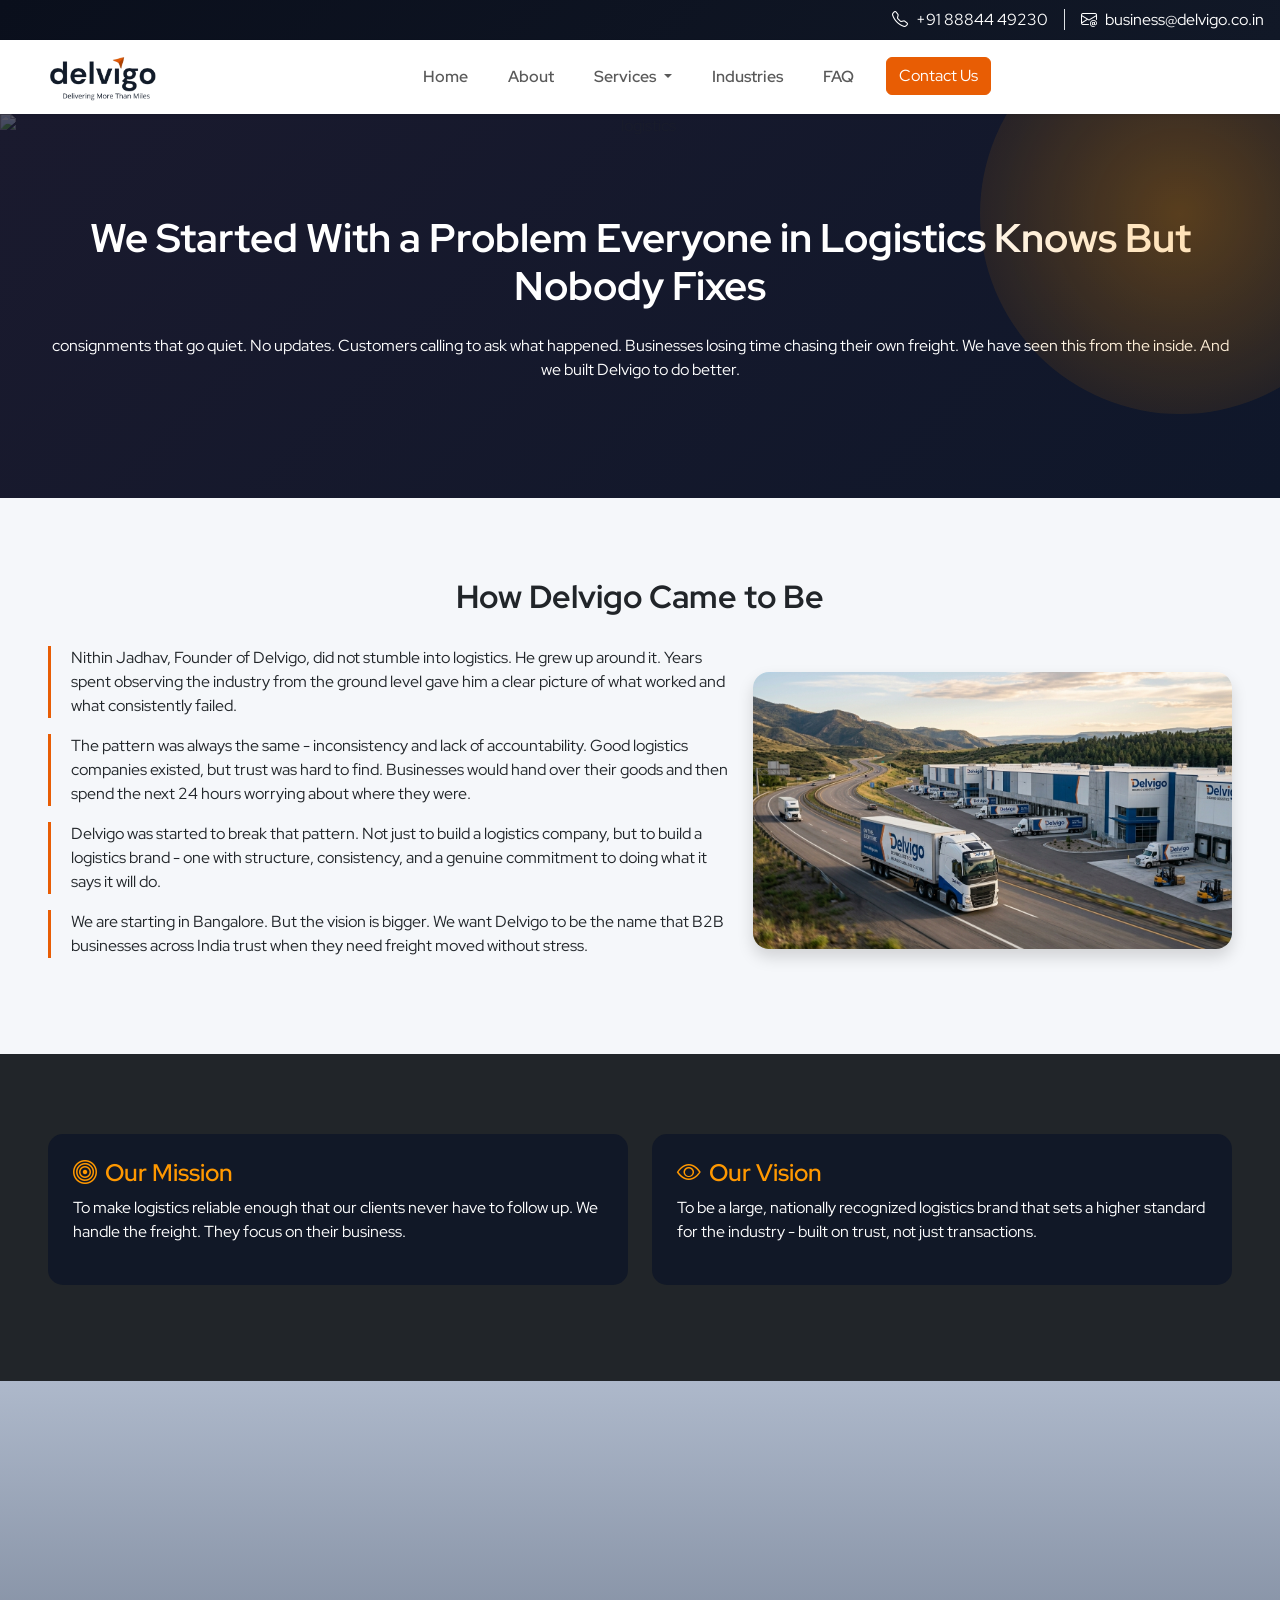
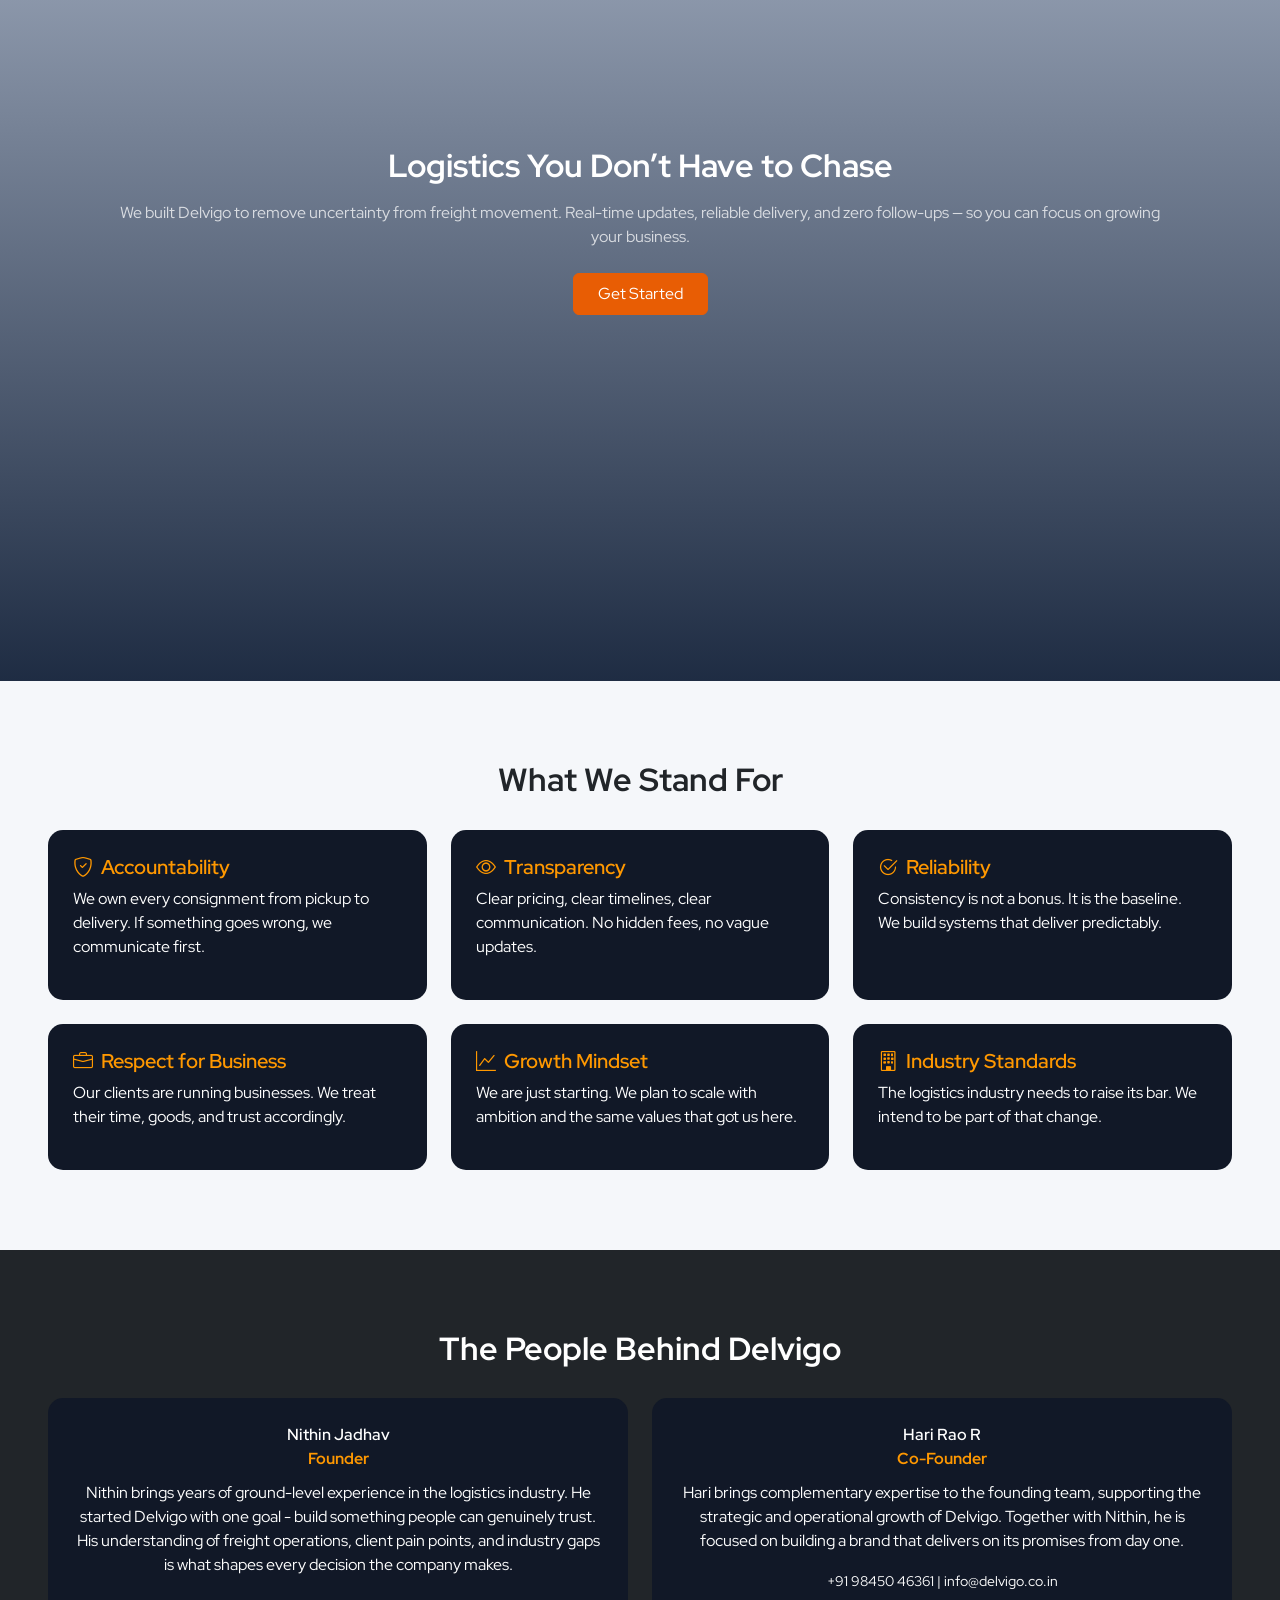
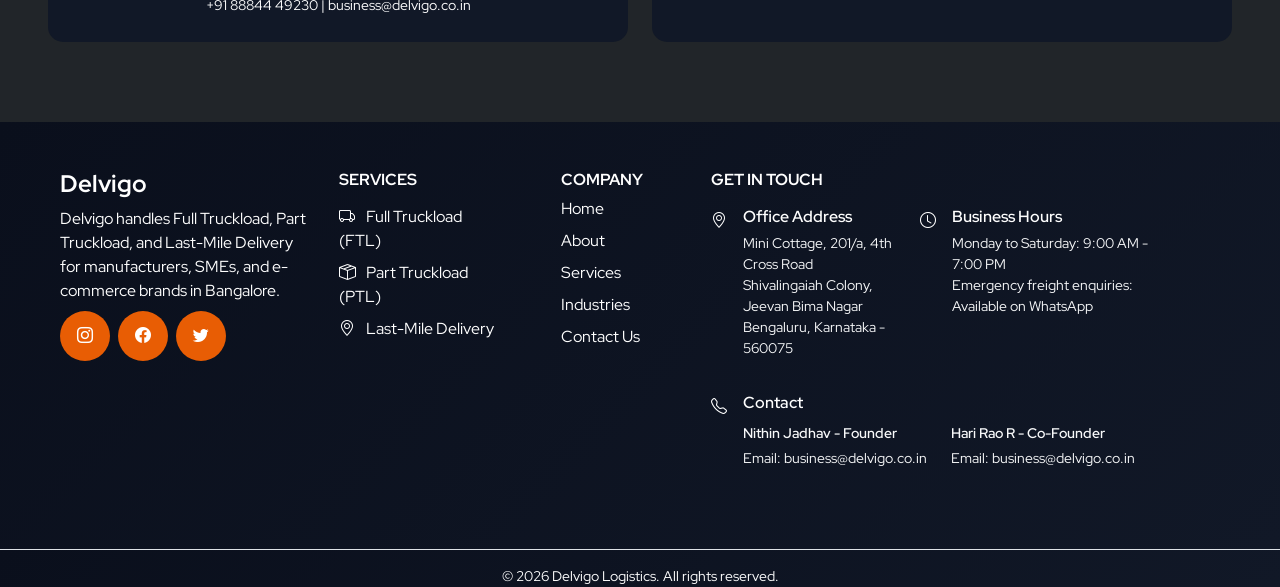
==== public/about.html @ b1a8b326 "abc" ====
<!DOCTYPE html>
<html lang="en">
<head>
  <meta charset="UTF-8">
  <!-- <title>Delvigo</title> -->
  <meta name="viewport" content="width=device-width, initial-scale=1">
<title>Delvigo - Trusted B2B Logistics in Bangalore | FTL, PTL, Last-Mile</title>
<meta name="description" content="Reliable FTL, PTL, and last-mile delivery for manufacturers, SMEs, and e-commerce brands in Bangalore. Call or WhatsApp for a free quote today.">
<link rel="icon" type="image/x-icon" href="img/logo tag.png">
  
<!-- AOS   -->
<link href="https://unpkg.com/aos@2.3.4/dist/aos.css" rel="stylesheet">




  <!-- Bootstrap CSS (UPDATED) -->
  <link href="https://cdn.jsdelivr.net/npm/bootstrap@5.3.8/dist/css/bootstrap.min.css" rel="stylesheet" integrity="sha384-sRIl4kxILFvY47J16cr9ZwB07vP4J8+LH7qKQnuqkuIAvNWLzeN8tE5YBujZqJLB" crossorigin="anonymous">
  <!-- Bootstrap Icons -->
<link href="https://cdn.jsdelivr.net/npm/bootstrap-icons@1.11.3/font/bootstrap-icons.css" rel="stylesheet">


  <link rel="preconnect" href="https://fonts.googleapis.com">
<link rel="preconnect" href="https://fonts.gstatic.com" crossorigin>
<link href="https://fonts.googleapis.com/css2?family=Red+Hat+Display:ital,wght@0,300..900;1,300..900&display=swap" rel="stylesheet">

  <!-- Custom CSS -->
  <link rel="stylesheet" href="style/style.css">
</head>

<body>
    

<!-- Top Header (scrolls away) -->
<div class="top-header py-2">
  <div class="px-3 d-flex justify-content-end gap-3 align-items-center contact-info">
  <p class="p-0 m-0 text-white">
    <i class="bi bi-telephone me-2"></i>+91 88844 49230 
    <span class="ps-3 border-end"></span>
  </p>

  <p class="p-0 m-0 text-white">
    <i class="bi bi-envelope-at me-2"></i>business@delvigo.co.in
  </p>
</div>
</div>

<!-- Navbar (sticky) -->
<div class="main-navbar sticky-top ">
  <nav class="navbar navbar-expand-lg navbar-light bg-white px-3 px-lg-5 py-2 shadow-sm">

    <!-- Logo -->
    <a class="navbar-brand" href="/index.html">
      <img src="img/logo tag.png" style="max-width: 110px;" alt="Logo">
      
    </a>

    <!-- Toggle -->
    <button class="navbar-toggler border-0" type="button"
      data-bs-toggle="collapse" data-bs-target="#navbarNav">
      <span class="navbar-toggler-icon"></span>
    </button>

    <!-- Overlay Menu -->
    <div class="collapse navbar-collapse mobile-menu" id="navbarNav">

      <ul class="navbar-nav mx-lg-auto  text-lg-center gap-lg-4">

        <li class="nav-item"><a class="nav-link fw-semibold" href="/index.html">Home</a></li>
        <li class="nav-item"><a class="nav-link fw-semibold" href="/about.html">About</a></li>

        <li class="nav-item dropdown">
          <a class="nav-link dropdown-toggle fw-semibold" href="#" data-bs-toggle="dropdown">
            Services
          </a>
          <ul class="dropdown-menu border-0 shadow rounded-3">
            <li><a class="dropdown-item" href="/services.html#FTL">FTL</a></li>
            <li><a class="dropdown-item" href="/services.html#PTL">PTL</a></li>
            <li><a class="dropdown-item" href="/services.html#LM">Last-Mile</a></li>
          </ul>
        </li>

        <li class="nav-item"><a class="nav-link fw-semibold" href="/industries.html">Industries</a></li>
        <li class="nav-item"><a class="nav-link fw-semibold" href="/index.html#FAQ">FAQ</a></li>

        <!-- Mobile Button -->
        <li class="nav-item ">
          <a href="/contact.html" class="btn blue-btn w-100">Contact Us</a>
        </li>

      </ul>

    </div>

  </nav>
</div>

<!-- HERO -->
<section class="hero text-center position-relative">
  <img src="/img/Hero final.png" class="img-fluid w-100 position-absolute top-0 start-0 h-100 object-fit-cover opacity-25" alt="logistics" />

  <div class="px-lg-5 px-2 position-relative">
    <h1 class="fw-bold text-white" data-aos="fade-up">
      We Started With a Problem Everyone in Logistics Knows But Nobody Fixes
    </h1>
    <p class="mt-4 text-white" data-aos="fade-up" data-aos-delay="200">
      consignments that go quiet. No updates. Customers calling to ask what happened. Businesses losing time chasing their own freight. We have seen this from the inside. And we built Delvigo to do better.
    </p>
  </div>
</section>

<!-- STORY -->
<section class="section">
  <div class="px-lg-5 px-2">
    <h2 class="section-title" data-aos="fade-up" data-aos-delay="200">How Delvigo Came to Be</h2>
<div class="row align-items-center">
    <div class="col-lg-7">
      <p class="timeline" data-aos="fade-right" data-aos-delay="300">
        Nithin Jadhav, Founder of Delvigo, did not stumble into logistics. He grew up around it. Years spent observing the industry from the ground level gave him a clear picture of what worked and what consistently failed.
      </p>

      <p class="timeline" data-aos="fade-right" data-aos-delay="400">
        The pattern was always the same - inconsistency and lack of accountability. Good logistics companies existed, but trust was hard to find. Businesses would hand over their goods and then spend the next 24 hours worrying about where they were.
      </p>

      <p class="timeline" data-aos="fade-right" data-aos-delay="500">
        Delvigo was started to break that pattern. Not just to build a logistics company, but to build a logistics brand - one with structure, consistency, and a genuine commitment to doing what it says it will do.
      </p>

      <p class="timeline" data-aos="fade-right" data-aos-delay="600">
        We are starting in Bangalore. But the vision is bigger. We want Delvigo to be the name that B2B businesses across India trust when they need freight moved without stress.
      </p>
    </div>
    <!-- IMAGE -->
      <div class="col-lg-5 mt-4 mt-lg-0" data-aos="fade-zoom-in">
        <img src="img/hero 1.png" class="img-fluid rounded-4 shadow" alt="logistics story" >
      </div>
      </div>
  </div>
</section>

<!-- MISSION & VISION -->
<section class="section bg-dark">
  <div class="px-lg-5 px-2">
    <div class="row">

      <div class="col-12 col-md-6 mb-3" data-aos="fade-up">
        <div class="card-custom">
          <h4 class="value-title"><i class="bi bi-bullseye text-accent me-2"></i>Our Mission</h4>
          <p class="text-white">
            To make logistics reliable enough that our clients never have to follow up. We handle the freight. They focus on their business.
          </p>
        </div>
      </div>

      <div class="col-12 col-md-6 mb-3" data-aos="fade-up" data-aos-delay="200">
        <div class="card-custom">
          <h4 class="value-title"><i class="bi bi-eye text-accent me-2"></i>Our Vision</h4>
          <p class="text-white">
            To be a large, nationally recognized logistics brand that sets a higher standard for the industry - built on trust, not just transactions.
          </p>
        </div>
      </div>

    </div>
  </div>
</section>

<!-- Banner -->
 <section class="content-banner d-flex align-items-center text-center">
  <div class="container px-lg-5 px-3">

    <h2 class="fw-bold text-white mb-3" data-aos="fade-up">
      Logistics You Don’t Have to Chase
    </h2>

    <p class="text-white opacity-75 mb-4" data-aos="fade-up" data-aos-delay="200">
      We built Delvigo to remove uncertainty from freight movement. Real-time updates, reliable delivery, and zero follow-ups — so you can focus on growing your business.
    </p>

    <a href="/contact.html" class="btn blue-btn px-4 py-2" data-aos="fade-up" data-aos-delay="300">
      Get Started
    </a>

  </div>
</section>

<!-- VALUES -->
<section class="section">
  <div class="px-lg-5 px-2">
    <h2 class="section-title" data-aos="fade-up">What We Stand For</h2>

    <div class="row g-4">

      <div class="col-12 col-lg-4" data-aos="zoom-in">
        <div class="card-custom">
          <h5 class="value-title"><i class="bi bi-shield-check text-accent me-2"></i>Accountability</h5>
          <p class="text-white">We own every consignment from pickup to delivery. If something goes wrong, we communicate first.</p>
        </div>
      </div>

      <div class="col-12 col-lg-4" data-aos="zoom-in" data-aos-delay="100">
        <div class="card-custom">
          <h5 class="value-title"><i class="bi bi-eye text-accent me-2"></i>Transparency</h5>
          <p class="text-white">Clear pricing, clear timelines, clear communication. No hidden fees, no vague updates.</p>
        </div>
      </div>

      <div class="col-12 col-lg-4" data-aos="zoom-in" data-aos-delay="200">
        <div class="card-custom">
          <h5 class="value-title"><i class="bi bi-check2-circle text-accent me-2"></i>Reliability</h5>
          <p class="text-white">Consistency is not a bonus. It is the baseline. We build systems that deliver predictably.</p>
        </div>
      </div>

      <div class="col-12 col-lg-4" data-aos="zoom-in">
        <div class="card-custom">
          <h5 class="value-title"><i class="bi bi-briefcase text-accent me-2"></i>Respect for Business</h5>
          <p class="text-white">Our clients are running businesses. We treat their time, goods, and trust accordingly.</p>
        </div>
      </div>

      <div class="col-12 col-lg-4" data-aos="zoom-in" data-aos-delay="100">
        <div class="card-custom">
          <h5 class="value-title"><i class="bi bi-graph-up text-accent me-2"></i>Growth Mindset</h5>
          <p class="text-white">We are just starting. We plan to scale with ambition and the same values that got us here.</p>
        </div>
      </div>

      <div class="col-12 col-lg-4" data-aos="zoom-in" data-aos-delay="200">
        <div class="card-custom">
          <h5 class="value-title"><i class="bi bi-building text-accent me-2"></i>Industry Standards</h5>
          <p class="text-white">The logistics industry needs to raise its bar. We intend to be part of that change.</p>
        </div>
      </div>

    </div>
  </div>
</section>

<!-- TEAM -->
<section class="section bg-dark">
  <div class="px-lg-5 px-2">
    <h2 class="section-title text-white" data-aos="fade-up">The People Behind Delvigo</h2>

    <div class="row g-4 justify-content-center">

      <div class="col-12 col-lg-6" data-aos="fade-up">
        <div class="team-card h-100 text-center">
  
  <!-- <img src="assets/nithin.jpg" class="rounded-circle mb-3" width="100" height="100" alt="Nithin"> -->

          <div class="team-name ">Nithin Jadhav</div>
          <div class="team-role fw-bold">Founder</div>
          <p class="text-white">
            Nithin brings years of ground-level experience in the logistics industry. He started Delvigo with one goal - build something people can genuinely trust. His understanding of freight operations, client pain points, and industry gaps is what shapes every decision the company makes.
          </p>
          <small class="text-white">+91 88844 49230 | business@delvigo.co.in</small>
        </div>
      </div>

      <div class="col-12 col-lg-6" data-aos="fade-up" data-aos-delay="200">
        <div class="team-card h-100 text-center">
  
  <!-- <img src="assets/hari.jpg" class="rounded-circle mb-3" width="100" height="100" alt="Hari"> -->

          <div class="team-name">Hari Rao R</div>
          <div class="team-role fw-bold">Co-Founder</div>
          <p class="text-white">
            Hari brings complementary expertise to the founding team, supporting the strategic and operational growth of Delvigo. Together with Nithin, he is focused on building a brand that delivers on its promises from day one.
          </p >
          <small class="text-white">+91  98450 46361 | info@delvigo.co.in</small>
        </div>
      </div>

    </div>
  </div>
</section>

<!-- Footer -->
  <section class="final-cta p-lg-5 p-2 text-white">
  <div class="row container">
    <div class="col-12  col-lg-3 mb-4">
      <h4 class="p-0 m-0 fw-bold text-white mb-2" data-aos="zoom-in" data-aos-delay="100">Delvigo</h4>
      <p class="p-0 m-0  text-white mb-2" data-aos="zoom-in" data-aos-delay="200">Delvigo handles Full Truckload, Part Truckload, and Last-Mile Delivery for manufacturers, SMEs, and e-commerce brands in Bangalore.</p>
      <div class="d-flex align-items-center gap-2">
        <div class="icon-footer" data-aos="zoom-in" data-aos-delay="300">
          <i class="bi bi-instagram"></i>
        </div>
        <div class="icon-footer" data-aos="zoom-in" data-aos-delay="400">
          <i class="bi bi-facebook"></i>
        </div>
        <div class="icon-footer" data-aos="zoom-in" data-aos-delay="500">
          <i class="bi bi-twitter"></i>
        </div>
      </div>
    </div>
    
<!-- Services -->
    <div class="col-12 col-md-6 col-lg-2 mb-4">

  <h6 class="fw-bold mb-3 text-uppercase" data-aos="zoom-in" data-aos-delay="100">Services</h6>

  <ul class="list-unstyled">

    <li class="mb-2" data-aos="zoom-in" data-aos-delay="200">
      <a href="/services.html#FTL" class="footer-link">
        <i class="bi bi-truck me-2"></i> Full Truckload (FTL)
      </a>
    </li>

    <li class="mb-2" data-aos="zoom-in" data-aos-delay="300">
      <a href="/services.html#PTL" class="footer-link">
        <i class="bi bi-box-seam me-2"></i> Part Truckload (PTL)
      </a>
    </li>

    <li class="mb-2" data-aos="zoom-in" data-aos-delay="400">
      <a href="/services.html#LM" class="footer-link">
        <i class="bi bi-geo-alt me-2"></i> Last-Mile Delivery
      </a>
    </li>

  </ul>

</div>
<!-- Company -->
    <div class="col-12 col-md-6 col-lg-2 mb-4 ps-lg-5">
      <h6 class="p0 m-0 fw-bold text-white mb-2 text-uppercase" data-aos="zoom-in" data-aos-delay="100">Company</h6>

      <ul class="list-unstyled">

    <li class="mb-2" data-aos="zoom-in" data-aos-delay="200">
      <a href="/index.html" class="footer-link">
      Home
      </a>
    </li>

    <li class="mb-2" data-aos="zoom-in" data-aos-delay="300">
      <a href="/about.html" class="footer-link">
        About
      </a>
    </li>

    <li class="mb-2" data-aos="zoom-in" data-aos-delay="400">
      <a href="/services.html" class="footer-link">
        Services
      </a>
    </li>

    <li class="mb-2" data-aos="zoom-in" data-aos-delay="500">
      <a href="/industries.html" class="footer-link">
        Industries
      </a>
    </li>

    <li class="mb-2" data-aos="zoom-in" data-aos-delay="600">
      <a href="/contact.html" class="footer-link">
        Contact Us
      </a>
    </li>

  </ul>
    </div>

    <!-- Get in touch -->
     <div class="col-12 col-md-6 col-lg-5 mb-4">

  <h6 class="fw-bold mb-3 text-uppercase" data-aos="zoom-in" data-aos-delay="100">Get in Touch</h6>

  <div class="d-flex flex-column flex-lg-row gap-4">

          <!-- Address -->
          <div class="flex-fill">
            <div class="d-flex align-items-start gap-3 mb-3" data-aos="zoom-in" data-aos-delay="200">
              <i class="bi bi-geo-alt  mt-1"></i>
              <div>
                <p class="fw-semibold mb-1">Office Address</p>
                <p class="mb-0 small text-light">
                  Mini Cottage, 201/a, 4th Cross Road<br>
                  Shivalingaiah Colony, Jeevan Bima Nagar<br>
                  Bengaluru, Karnataka - 560075
                </p>
              </div>
            </div>
          </div>

          <!-- Business Hours -->
          <div class="flex-fill">
            <div class="d-flex align-items-start gap-3 mb-3" data-aos="zoom-in" data-aos-delay="300">
              <i class="bi bi-clock  mt-1"></i>
              <div>
                <p class="fw-semibold mb-1">Business Hours</p>
                <p class="mb-0 small text-light">
                  Monday to Saturday: 9:00 AM - 7:00 PM<br>
                  Emergency freight enquiries: Available on WhatsApp
                </p>
              </div>
            </div>
          </div>

        </div>

        <!-- Contact -->
        <div class="d-flex align-items-start gap-3 mt-3" data-aos="zoom-in" data-aos-delay="400">
          <i class="bi bi-telephone  mt-1"></i>
          <div>
            <p class="fw-semibold mb-2">Contact</p>

            <!-- FIXED -->
            <div class="d-flex flex-column flex-lg-row gap-4">

              <div>
                <p class="mb-1 small text-light fw-semibold">Nithin Jadhav - Founder</p>
                <!-- <p class="mb-1 small text-light">Phone / WhatsApp: +91 88844 49230</p> -->
                <p class="mb-2 small text-light">Email: business@delvigo.co.in</p>
              </div>

              <div>
                <p class="mb-1 small text-light fw-semibold">Hari Rao R - Co-Founder</p>
                <!-- <p class="mb-1 small text-light">Phone / WhatsApp: +91 88844 49230</p> -->
                <p class="mb-0 small text-light">Email: business@delvigo.co.in</p>
              </div>

            </div>

          </div>
        </div>

      </div>

    </div>
</section>
<!-- Bottom Bar -->
    <div class="footer-bottom final-cta text-center text-white pt-3 border-top">
      <p class="small mb-0">
        © 2026 Delvigo Logistics. All rights reserved.
      </p>
    </div>


 <!-- Bootstrap JS (MATCH VERSION) -->
  <script src="https://cdn.jsdelivr.net/npm/bootstrap@5.3.8/dist/js/bootstrap.bundle.min.js" integrity="sha384-FKyoEForCGlyvwx9Hj09JcYn3nv7wiPVlz7YYwJrWVcXK/BmnVDxM+D2scQbITxI" crossorigin="anonymous"></script>

  
<!-- AOS -->
<script src="https://unpkg.com/aos@2.3.4/dist/aos.js"></script>
<script>
 AOS.init({
    duration: 1000,     // animation duration
    once: true,         // animation happens only once
    offset: 100,        // trigger offset
    easing: 'ease-in-out'
  });
</script>


</body>
</html>
---- public/style/style.css ----
:root{
    --primary:#e85d04;
    --primary-subtle:#ff9800;
    --primary-dark:#1a1a2e;
    --whatsApp: #25D366;
    }


    .bg-pr{
        background-color: var(--primary);
    }

    .bg-pr-subt{
        background-color: var(--primary-subtle);
    }

    .text-pr{
      color: var(--primary);
    }

    .w-fit{
        width: fit-content;
    }
body {
      /* padding-top: 90px; space for fixed navbar */
      background: #f5f7fa;
      /* font-family: "Roboto", sans-serif; */
        font-family: "Red Hat Display", sans-serif;
    }



    /* VIDEO FULL SCREEN */
#video-loader{
  position:fixed;
  inset:0;
  background:#fff;
  z-index:99999;
  display:flex;
  justify-content:center;
  align-items:center;
}

/* VIDEO FIT */
#video-loader video{
  max-width:100%;
  /* max-height:50%; */
  object-fit:cover;
}

/* HIDE WEBSITE INITIALLY */
#main-content{
  display:none;
}

   /* Top header */
.top-header {
  background: linear-gradient(135deg, #0a0f1c, #111827);
}

@media (max-width: 576px) {
  .contact-info p {
    font-size: 14px;
  }
}

/* Sticky navbar */
.main-navbar {
  position: sticky;
  top: 0;
  z-index: 999;
}

/* Navbar style */
.navbar-inner {
  /* border-radius: 50px; */
  transition: 0.3s;
}

.hero-desc {
  font-size: 16px;
}

@media (max-width: 576px) {
  .hero-desc {
    font-size: 13px;
    line-height: 1.5;
  }
}

/* Mobile fix */
@media (max-width: 768px) {
  .navbar-inner {
    border-radius: 0 !important;
  }
}


/* Default (desktop stays same) */
.order-mobile-btns {
  order: 0;
}

/* Mobile layout */

/* 🔥 Make mobile menu overlay instead of pushing content */
@media (max-width: 991px) {
  .mobile-menu {
    position: absolute;
    top: 100%;
    left: 0;
    width: 100%;
    background: #fff;
    padding: 20px;
    z-index: 999;
    box-shadow: 0 10px 30px rgba(0,0,0,0.1);
  }
}
@media (max-width: 768px) {

  .hero-section .row {
    text-align: center;
  }

  /* reorder inside content */
  .order-mobile-btns {
    order: 1;
  }

  .hero-section h1 {
    order: 2;
  }

  .hero-section p {
    order: 3;
  }

  .col-lg-7 {
    display: flex;
    flex-direction: column;
    align-items: center;
  }
}

    .logo-icon {
      width: 35px;
      height: 35px;
      background: var(--primary-dark);
      border-radius: 50%;
      display: inline-block;
      margin-right: 8px;
    }

    .phone-text {
      font-weight: 600;
      margin-right: 15px;
    }

    .blue-btn{
    background-color: var(--primary);
    color: #fff;
    transition-property: all;
    transition-duration: .2s;
    transition-timing-function: cubic-bezier(.215, .61, .355, 1);
    border: 1px solid var(--primary);
    }

    .blue-btn:hover{
    background-color: transparent;
    color: var(--primary);
    transition-property: all;
    transition-duration: .2s;
    transition-timing-function: cubic-bezier(.215, .61, .355, 1);
    border: 1px solid var(--primary);
    }

    .whatsapp-btn {
        background: transparent;
        border: 1px solid var(--whatsApp);
        color: var(--whatsApp);
}

.whatsapp-btn:hover {
    /* border: 1px solid #25D366; */
  background-color: var(--whatsApp);
  color: #fff;
}

.fs-3{ font-size: 3.5rem;}

.fs-4{font-size: 3rem;}

.fs-5{
  font-size: 2.5rem;
}

.fs-6{
  font-size: 2rem;
}

.fs-7{
    font-size: 1.5rem;
}

.fs-8 {
  font-size: 1rem;
}

.fs-9{
  font-size: 0.5rem;
}

@media (max-width: 768px) {
  .fs-8 {
    font-size: 1.2rem;
  }
}

@media (max-width: 576px) {
  .fs-8 {
    font-size: 1.3rem;
  }
}


.border-pr{
    border: 3px solid var(--primary);
}




    .hero-section {
  min-height: 90vh;
  background: linear-gradient(135deg, #0a0f1c, #111827);
}

/* .hero-img {
  width: 100%;
  max-width: 270px !important;
  height: auto;
  object-fit: cover;
} */

/* .hero-img {
  width: 100%;
  max-width: 320px !important;
  border-radius: 20px;
  box-shadow: 0 20px 60px rgba(0,0,0,0.6);
  animation: floatImage 4s ease-in-out infinite;
} */



.hero-img-stack {
  position: relative;
  display: inline-block;
}


/* MAIN IMAGE */
.hero-img.main-img {
  max-width: 300px;
  border-radius: 20px;
  position: relative;
  z-index: 3;
  transform: rotate(-2deg);
  transition: 0.4s ease;
  box-shadow: 0 20px 50px rgba(0,0,0,0.6);
}


/* BACK LAYER 1 */
.hero-img-stack::before {
  content: "";
  position: absolute;
  width: 70%;
  height: 100%;
  background: linear-gradient(135deg, #ff6a00, #ff8c00);
  border-radius: 20px;

  top: 50%;
  left: 50%;
  transform: translate(-50%, -50%) rotate(-6deg);

  z-index: 1;
  opacity: 0.6;
}

/* BACK LAYER 2 */
.hero-img-stack::after {
  content: "";
  position: absolute;
  width: 70%;
  height: 100%;
  background: #3b82f6;
  border-radius: 20px;

  top: 50%;
  left: 50%;
  transform: translate(-50%, -50%) rotate(4deg);

  z-index: 2;
  opacity: 0.5;
}

/* HOVER EFFECT */
.hero-img-stack:hover .main-img {
  transform: rotate(0deg) scale(1.05);
}


/* About page */
.hero img {
  object-fit: cover;
  z-index: 0;
  /* max-width: 100px; */
}

.team-card img {
  object-fit: cover;
  border: 3px solid rgba(255,255,255,0.2);
}

.content-banner {
  min-height: 100vh;
  background: linear-gradient(
      rgba(5, 37, 91, 0.297),
      rgba(7, 22, 47, 0.9)
    ),
    url('/img/hero\ 1.png') center/cover no-repeat;

  display: flex;
  align-items: center;
  justify-content: center;
}



.service-card {
  background: #fff;
  border-radius: 16px;
  transition: all 0.3s ease;
  border: 1px solid #eee;
  position: relative;
  overflow: hidden;
}

.service-card:hover {
  transform: translateY(-8px);
  box-shadow: 0 15px 40px rgba(0,0,0,0.08);
}

.why-delvigo {
  background: linear-gradient(135deg, #f8fafc, #eef2f7);
}

.why-card {
  background: #fff;
  border-radius: 16px;
  transition: all 0.3s ease;
  border: 1px solid #eee;
  position: relative;
  overflow: hidden;
}

.why-card:hover {
  transform: translateY(-8px);
  box-shadow: 0 15px 40px rgba(0,0,0,0.08);
}

/* Icon styling */
.icon-box {
  width: 50px;
  height: 50px;
  background: var(--primary-subtle);
  display: flex;
  align-items: center;
  justify-content: center;
  border-radius: 12px;
  /* font-size: 22px; */
  color: #ffffff;
}

/* Optional top border animation */
.why-card::before {
  content: "";
  position: absolute;
  top: 0;
  left: 0;
  width: 0%;
  height: 3px;
  background: var(--primary-subtle);
  transition: 0.3s;
}

.why-card:hover::before {
  width: 100%;
}



/* CARD */
.industry-card {
  position: relative;
  height: 320px;
  border-radius: 20px;
  overflow: hidden;
  cursor: pointer;
  transition: 0.4s ease;
}

/* IMAGE */
.industry-card img {
  width: 100%;
  height: 100%;
  object-fit: cover;
  transition: 0.6s ease;
}

/* STRONG DARK OVERLAY (fix readability) */
.industry-card::before {
  content: "";
  position: absolute;
  inset: 0;
  background: linear-gradient(
    to top,
    rgba(0,0,0,0.9) 10%,
    rgba(0,0,0,0.6) 40%,
    rgba(0,0,0,0.2) 100%
  );
  z-index: 1;
}

/* CONTENT BOX (GLASS EFFECT) */
.industry-content {
  position: absolute;
  bottom: 15px;
  left: 15px;
  right: 15px;
  z-index: 2;

  padding: 18px;
  border-radius: 14px;

  background: rgba(255,255,255,0.06);
  backdrop-filter: blur(10px);

  border: 1px solid rgba(255,255,255,0.1);

  transform: translateY(20px);
  transition: 0.4s ease;
}

/* TITLE */
.industry-content h5 {
  font-weight: 600;
  /* font-size: 18px; */
  color: #fff;
  margin-bottom: 8px;
}

/* TEXT */
.industry-content p {
  /* font-size: 13px; */
  color: #fff;
  margin: 0;
  /* opacity: 0; */
  transition: 0.4s ease;
}

/* HOVER EFFECT */
.industry-card:hover img {
  transform: scale(1.1);
}

.industry-card:hover .industry-content {
  transform: translateY(0);
}

/* SHOW TEXT */
.industry-card:hover p {
  color: #ffffff;
  opacity: 1;
}

/* GLOW EFFECT */
.industry-card:hover {
  box-shadow: 0 20px 60px rgba(232,93,4,0.25);
}

/* ACCENT LINE */
.industry-content::after {
  content: "";
  display: block;
  margin-top: 10px;
  height: 2px;
  width: 40px;
  background: linear-gradient(90deg, var(--primary), var(--primary-subtle));
  transition: 0.3s;
}

.industry-card:hover .industry-content::after {
  width: 80px;
}

.faq .accordion-button {
  /* border-radius: 10px !important; */
  /* font-size: 16px; */
}

.faq .accordion-button:not(.collapsed) {
  background-color: var(--primary-dark);
  color: #fff;
  border-top-left-radius: 10px;
  border-top-right-radius: 10px;
}

.faq .accordion-item {
  overflow: hidden;
}

.faq .accordion-body {
  /* font-size: 15px; */
  color: #555;
  line-height: 1.6;
}

.final-cta {
  background: linear-gradient(135deg, #0a0f1c, #111827);
}

.form-box input,
.form-box select,
.form-box textarea {
  border-radius: 8px;
  /* font-size: 14px; */
}

.form-box input:focus,
.form-box select:focus,
.form-box textarea:focus {
  box-shadow: none;
  border-color: #ffffff;
}


.footer-link {
  color: #ffffff;
  text-decoration: none;
  /* font-size: 14px; */
  transition: all 0.3s ease;
}

.footer-link:hover {
  color: var(--primary-subtle); /* WhatsApp green highlight */
  padding-left: 5px;
}

.icon-footer {
  width: 50px;
  height: 50px;
  border-radius: 50%;
  background-color: var(--primary);
  display: flex;
  align-items: center;
  justify-content: center;
  transition: all 0.3s ease;
  cursor: pointer;
}

.icon-footer:hover {
  transform: translateY(-5px) scale(1.1);
  background-color: var(--primary-subtle); /* highlight color */
  box-shadow: 0 10px 20px rgba(0,0,0,0.3);
}


/* SECTION */
.section {
  padding:80px 0;
}

/* STORY TIMELINE */
.timeline {
  border-left:3px solid var(--primary);
  padding-left:20px;
}

.timeline p {
  margin-bottom:15px;
}

/* STORY TIMELINE */
.list::before{
  content:"";
  position:absolute;
  left:0;
  top:8px;
  width:8px;
  height:8px;
  background:var(--primary); /* 🔥 your color */
  border-radius:50%;
}

/* CARDS */
.card-custom {
  background:#111827;
  border:none;
  border-radius:15px;
  padding:25px;
  transition:0.3s;
  height:100%;
}

.card-custom:hover {
  transform:translateY(-5px);
  box-shadow:0 10px 25px rgba(0,0,0,0.4);
}

/* VALUES GRID */
.value-title {
  color:var(--primary-subtle);
  font-weight:600;
}

/* TEAM */
.team-card {
  background:#111827;
  border-radius:15px;
  padding:25px;
  text-align:center;
  transition:0.3s;
}

.team-card:hover {
  transform:translateY(-8px);
}

.team-name {
  /* font-size:20px; */
  font-weight:600;
  color: #ffffff;
}

.team-role {
  color:var(--primary-subtle);
  margin-bottom:10px;
}

/* HEADINGS */
.section-title {
  /* font-size:32px; */
  font-weight:700;
  margin-bottom:30px;
  text-align:center;
}




/* HERO */
.hero {
  background: linear-gradient(135deg, var(--primary-dark), #0f172a);
  padding:100px 0;
  position:relative;
  overflow:hidden;
}

.hero::after {
  content:'';
  position:absolute;
  width:400px;
  height:400px;
  background: radial-gradient(circle, rgba(255,152,0,0.3), transparent);
  top:-100px;
  right:-100px;
  border-radius:50%;
}

/* Why */
:root {
  --primary:#e85d04;
  --primary-subtle:#ff9800;
  --primary-dark:#1a1a2e;
}

.hero-premium {
  position: relative;
  padding: 120px 0;
  background: var(--primary-dark);
  overflow: hidden;
  color: #fff;
}

/* grid */
.hero-grid {
  display: grid;
  grid-template-columns: 1.2fr 1fr;
  align-items: center;
  gap: 60px;
}

/* left */
.hero-left h1 {
  /* font-size: 55px; */
  font-weight: 800;
  line-height: 1.3;
}

.hero-left h1 span {
  display: block;
  background: linear-gradient(90deg, var(--primary), var(--primary-subtle));
  -webkit-background-clip: text;
  -webkit-text-fill-color: transparent;
}

.hero-left p {
  margin-top: 20px;
  /* font-size: 18px; */
  color: #cfcfcf;
  line-height: 1.7;
}

.hero-title {
  max-width: 650px; /* keeps it within 2 lines on desktop */
}

@media (max-width: 576px) {
  .hero-title {
    font-size: 22px; /* adjust to fit 2 lines */
    line-height: 1.3;
  }
}


/* right card */
.promise-card {
  background: rgba(255,255,255,0.05);
  padding: 40px;
  border-radius: 20px;
  backdrop-filter: blur(14px);
  border: 1px solid rgba(255,255,255,0.08);
  position: relative;
  transition: 0.4s;
}

.promise-card h3 {
  /* font-size: 26px; */
  margin-bottom: 15px;
  color: var(--primary-subtle);
}

.promise-card p {
  color: #ddd;
  line-height: 1.7;
}

/* glow border */
.promise-card::before {
  content: "";
  position: absolute;
  inset: 0;
  border-radius: 20px;
  padding: 1px;
  background: linear-gradient(135deg, var(--primary), transparent);
  -webkit-mask: linear-gradient(#fff 0 0) content-box,
                linear-gradient(#fff 0 0);
  -webkit-mask-composite: xor;
}

/* hover */
.promise-card:hover {
  transform: translateY(-10px);
  box-shadow: 0 20px 60px rgba(232,93,4,0.3);
}

/* glowing blobs */
.glow {
  position: absolute;
  width: 300px;
  height: 300px;
  background: radial-gradient(circle, rgba(232,93,4,0.3), transparent 70%);
  filter: blur(80px);
  z-index: 0;
}

.glow-1 {
  top: -50px;
  left: -50px;
}

.glow-2 {
  bottom: -50px;
  right: -50px;
}

/* responsive */
@media(max-width:768px){
  .hero-grid {
    grid-template-columns: 1fr;
    text-align: center;
  }

  /* .hero-left h1 {
    font-size: 34px;
  } */
}

.workflow {
  padding: 100px 0;
  background: var(--primary-dark);
  color: #fff;
}


.workflow-grid {
  display: grid;
  grid-template-columns: repeat(2, 1fr);
  gap: 50px;
  max-width: 1000px;
  margin: auto;
}

/* zig-zag effect */
.step-card:nth-child(even) {
  transform: translateY(20px);
}

/* card */
.step-card {
  background: rgba(255,255,255,0.05);
  border: 1px solid rgba(255,255,255,0.08);
  padding: 30px;
  border-radius: 20px;
  backdrop-filter: blur(14px);
  position: relative;
  overflow: hidden;
  transition: 0.4s;
}

/* glow border */
.step-card::before {
  content: "";
  position: absolute;
  inset: 0;
  border-radius: 20px;
  padding: 1px;
  background: linear-gradient(135deg, var(--primary), transparent);
  -webkit-mask: linear-gradient(#fff 0 0) content-box, 
                linear-gradient(#fff 0 0);
  -webkit-mask-composite: xor;
  mask-composite: exclude;
}

/* number */
.step-number {
  /* font-size: 50px; */
  font-weight: 800;
  color: rgba(255,255,255,0.1);
  position: absolute;
  top: 10px;
  right: 20px;
}

/* text */
.step-card h4 {
  color: var(--primary-subtle);
  margin-bottom: 10px;
}

.step-card p {
  color: #ffffff;
  /* font-size: 14px; */
}

/* hover */
.step-card:hover {
  transform: translateY(-10px) scale(1.02);
  box-shadow: 0 20px 60px rgba(232,93,4,0.25);
  border-color: var(--primary);
}

/* responsive */
@media(max-width:768px){
  .workflow-grid {
    grid-template-columns: 1fr;
  }

  .step-card:nth-child(even) {
    transform: none;
  }
}



.vision-section {
  padding: 120px 0;
  text-align: center;
}

.vision-content {
  max-width: 850px;
  margin: auto;
}

/* title */
.vision-title {
  /* font-size: 46px; */
  font-weight: 700;
  margin-bottom: 25px;
}

.vision-title span {
  background: linear-gradient(90deg, var(--primary), var(--primary-subtle));
  -webkit-background-clip: text;
  -webkit-text-fill-color: transparent;
}

/* paragraphs */
.vision-text {
  /* font-size: 17px; */
  /* color: #ffffff; */
  line-height: 1.8;
  margin-bottom: 20px;
  transition: 0.4s;
}

/* highlight statement */
.vision-highlight {
  margin-top: 40px;
  /* font-size: 22px; */
  font-weight: 600;
  /* color: #fff; */
  line-height: 1.6;
  position: relative;
}

/* underline accent */
.vision-highlight::after {
  content: "";
  display: block;
  width: 80px;
  height: 3px;
  margin: 15px auto 0;
  background: linear-gradient(90deg, var(--primary), var(--primary-subtle));
  border-radius: 10px;
}


/* CONTACT */
:root {
  --primary:#e85d04;
  --primary-subtle:#ff9800;
  --primary-dark:#1a1a2e;
}

.contact-section {
  padding: 50px 0;
  background: var(--primary-dark);
  color: #fff;
}

/* layout */
.contact-grid {
  display: grid;
  grid-template-columns: 1fr 1fr;
  gap: 60px;
  align-items: center;
}

/* LEFT SIDE */
.contact-left h2 {
  /* font-size: 38px; */
  font-weight: 700;
  margin-bottom: 20px;
}

.contact-left p {
  color: #ccc;
  line-height: 1.7;
}

.quick-contact {
  margin-top: 25px;
  display: flex;
  justify-content: center;
  gap: 15px;
}

/* buttons */
.call-btn,
.whatsapp-btn {
  padding: 12px 20px;
  border-radius: 30px;
  text-decoration: none;
  font-weight: 600;
  transition: 0.3s;
}

/* RIGHT SIDE FORM */
.contact-right {
  background: rgba(255,255,255,0.04);
  padding: 40px;
  border-radius: 20px;
  backdrop-filter: blur(12px);
  border: 1px solid rgba(255,255,255,0.08);
}

.form-group {
  margin-bottom: 15px;
}

.form-group input,
.form-group textarea {
  width: 100%;
  padding: 12px;
  border-radius: 10px;
  border: none;
  outline: none;
  background: rgba(255,255,255,0.06);
  color: #ffffff;
}

.form-group textarea {
  height: 90px;
}

.radio-group {
  display: flex;
  gap: 12px;
  margin-top: 8px;
}

/* hide default radio */
.radio-card input {
  display: none;
}

/* base style */
.radio-card {
  flex: 1;
  padding: 10px 14px;
  border-radius: 30px;
  text-align: center;
  cursor: pointer;
  /* font-size: 14px; */
  border: 1px solid rgba(255,255,255,0.2);
  color: #ccc;
  transition: 0.3s;
  background: rgba(255,255,255,0.04);
}

/* hover */
.radio-card:hover {
  border-color: var(--primary-subtle);
  color: #fff;
}

/* ACTIVE (selected) */
.radio-card input:checked + span {
  color: #fff;
}

.radio-card input:checked + span::before {
  content: "";
}

/* full card active */
.radio-card input:checked + span,
.radio-card input:checked + span {
  background: linear-gradient(90deg, var(--primary), var(--primary-subtle));
  padding: 6px 12px;
  border-radius: 20px;
}

/* better approach: highlight full card */
.radio-card input:checked ~ span {
  color: #fff;
}

/* .radio-card input:checked {
} */

.radio-card:has(input:checked) {
  background: linear-gradient(90deg, var(--primary), var(--primary-subtle));
  border-color: transparent;
  color: #fff;
  box-shadow: 0 5px 20px rgba(232,93,4,0.4);
}

/* submit */
.submit-btn {
  width: 100%;
  padding: 14px;
  border: none;
  border-radius: 30px;
  background: linear-gradient(90deg, var(--primary), var(--primary-subtle));
  color: #fff;
  font-weight: 600;
  margin-top: 10px;
  transition: 0.3s;
}

.submit-btn:hover {
  transform: translateY(-2px);
  box-shadow: 0 10px 30px rgba(232,93,4,0.4);
}

.privacy-note {
  /* font-size: 12px; */
  color: #FFFFFF;
  margin-top: 10px;
  text-align: center;
}

/* mobile */
@media(max-width:768px){
  .contact-grid {
    grid-template-columns: 1fr;
  }

  .quick-contact {
    flex-direction: column;
  }
}
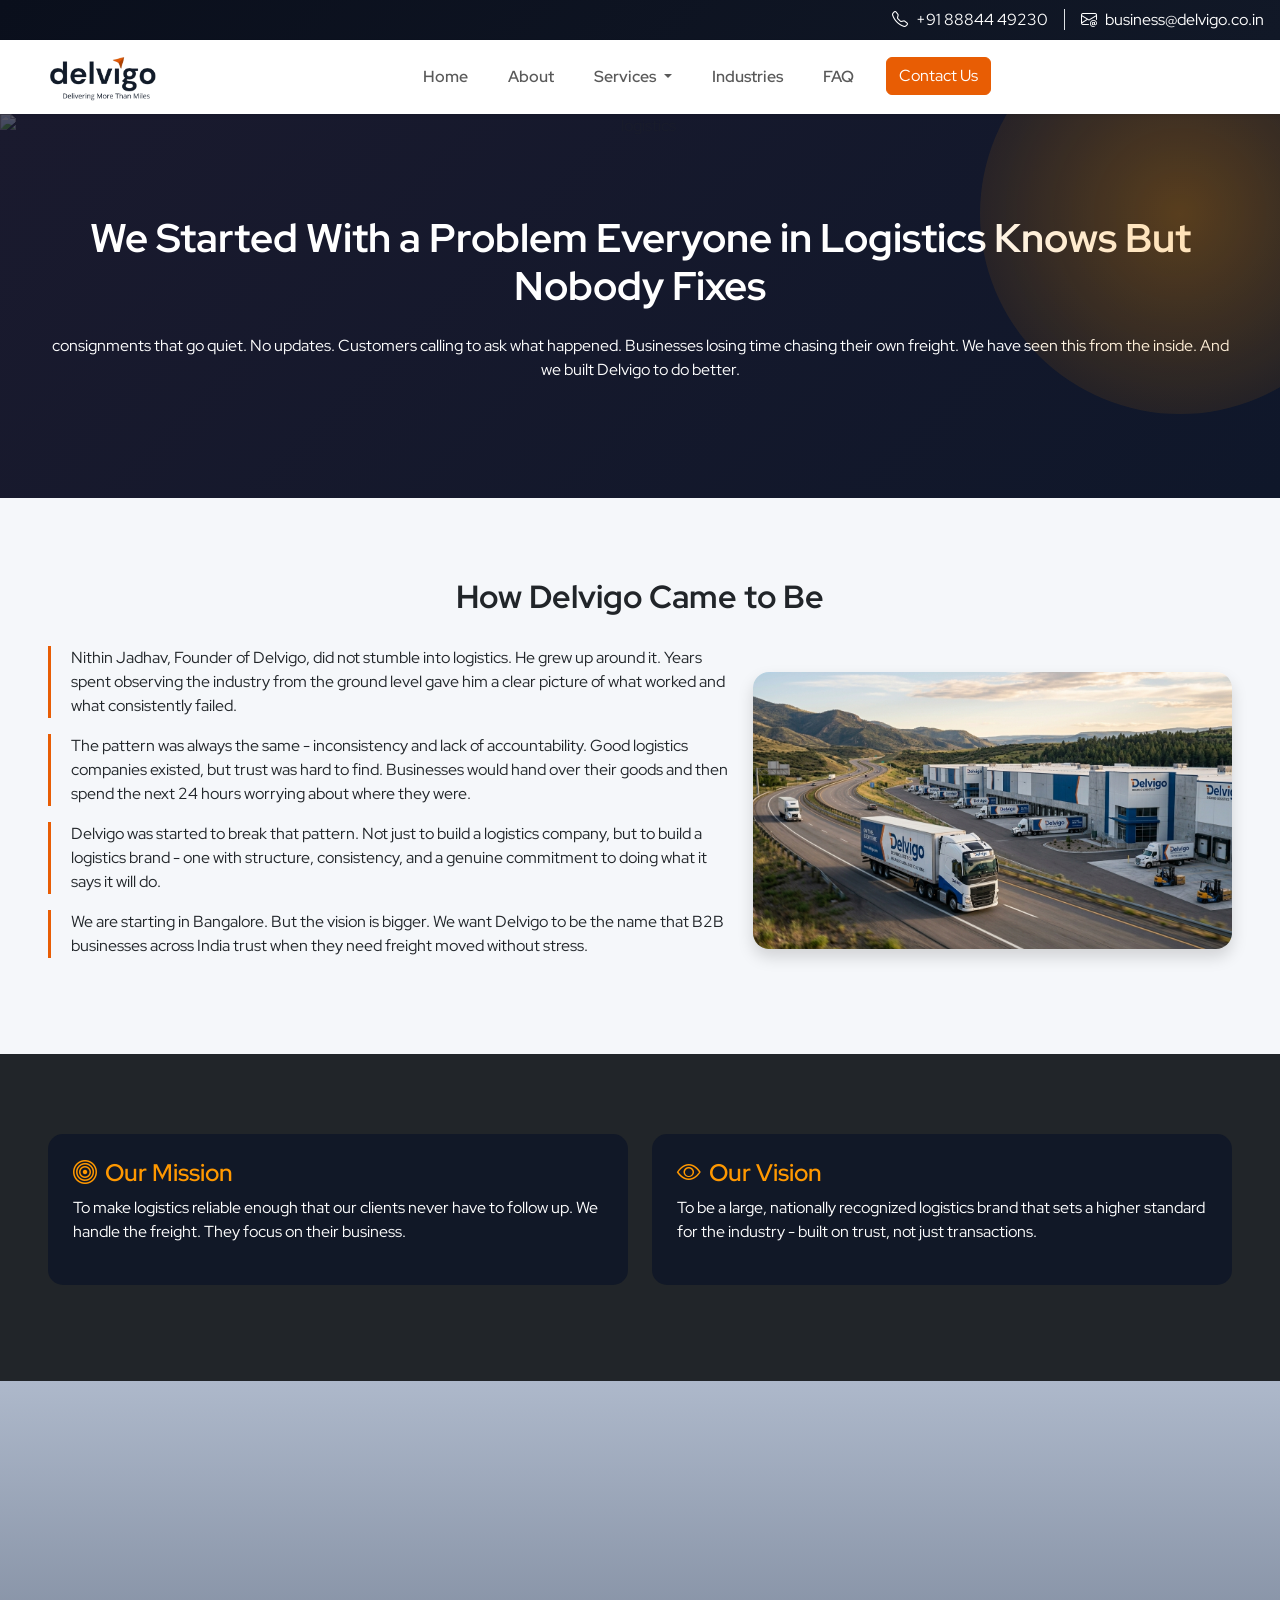
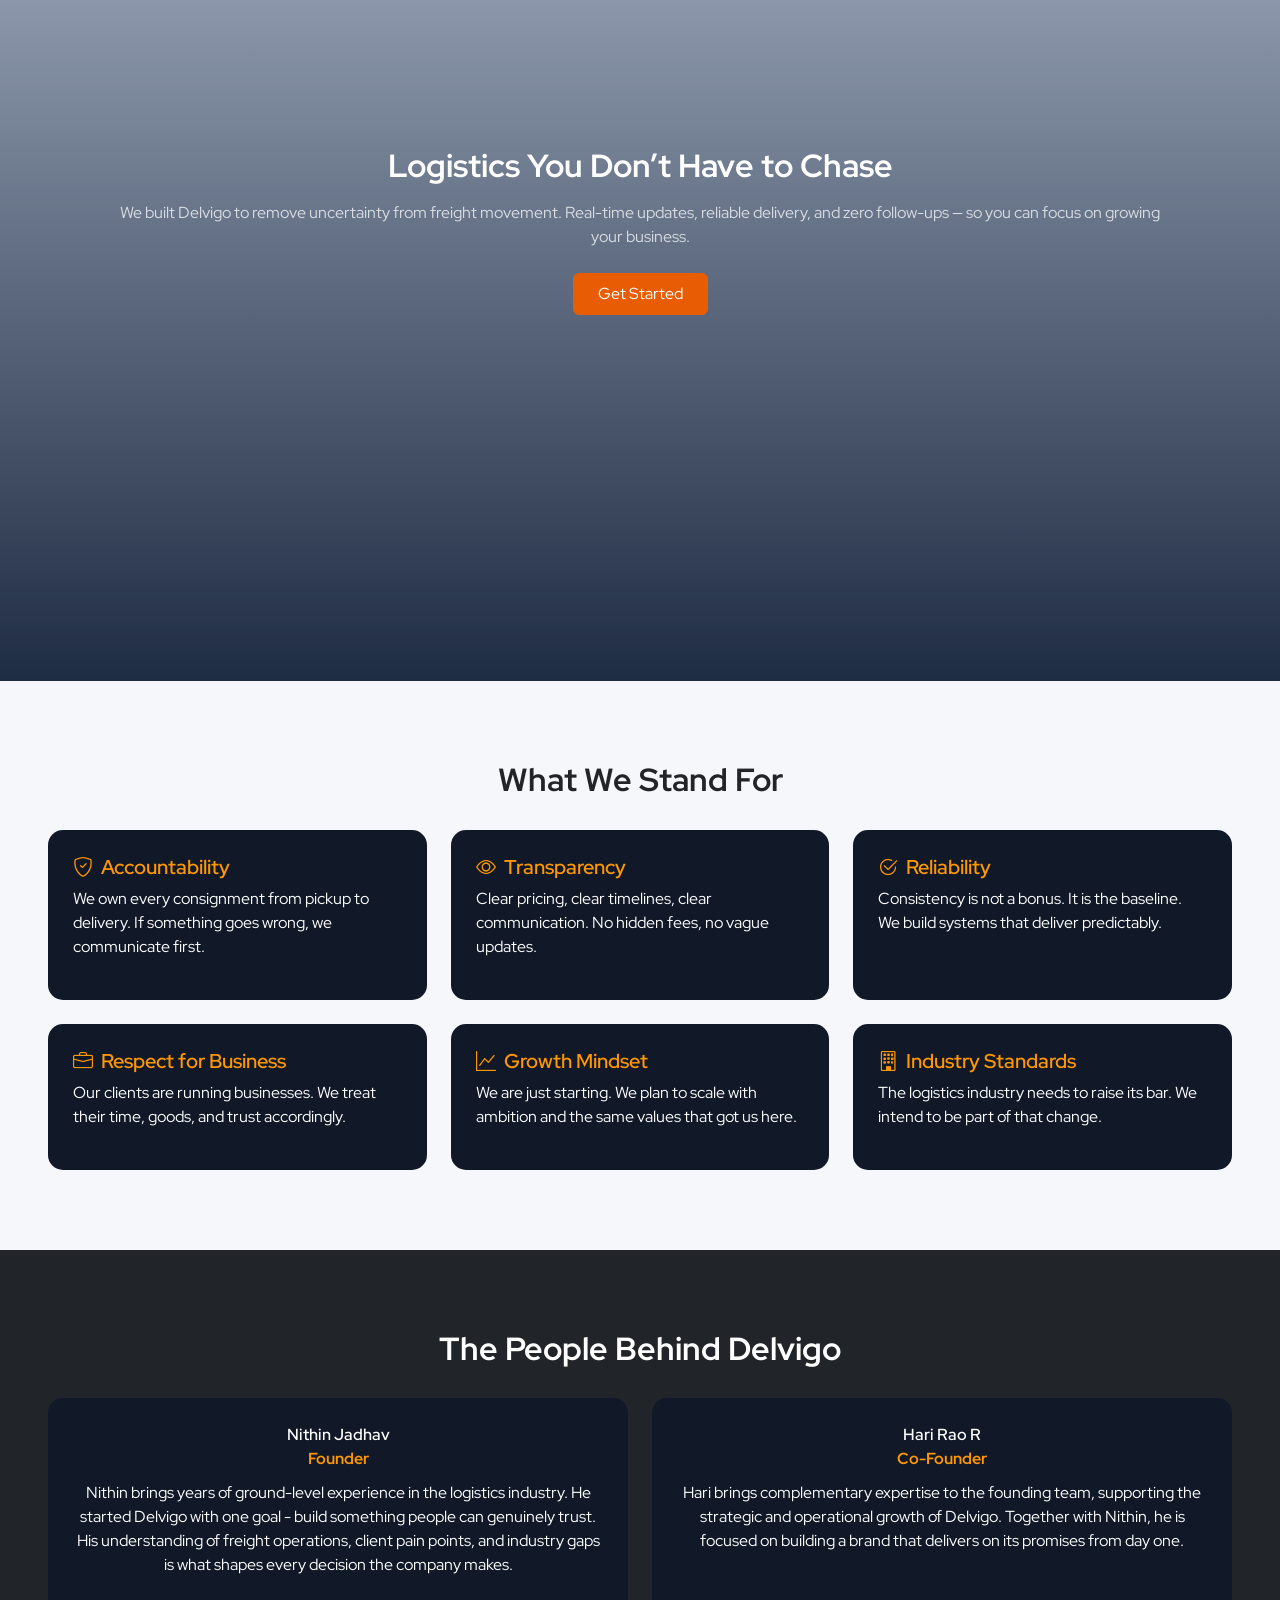
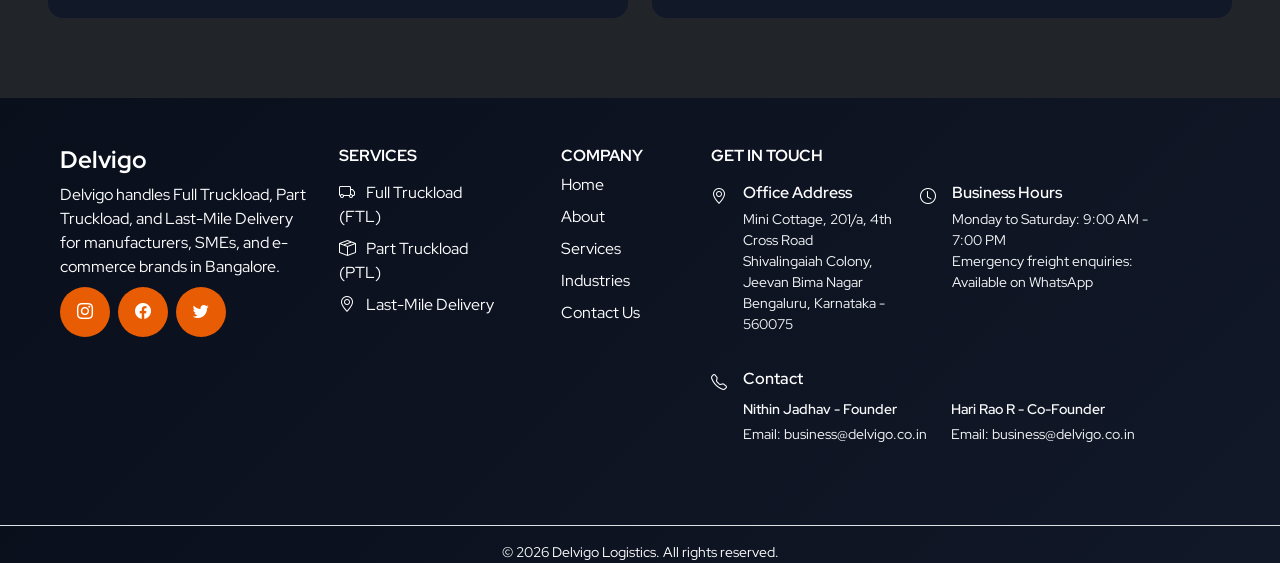
==== commit df18ea04: "abc" ====
--- a/public/about.html
+++ b/public/about.html
@@ -94,7 +94,7 @@
 
   </nav>
 </div>
-
+<div style="overflow: hidden;">
 <!-- HERO -->
 <section class="hero text-center position-relative">
   <img src="/img/Hero final.png" class="img-fluid w-100 position-absolute top-0 start-0 h-100 object-fit-cover opacity-25" alt="logistics" />
@@ -255,7 +255,7 @@
           <p class="text-white">
             Nithin brings years of ground-level experience in the logistics industry. He started Delvigo with one goal - build something people can genuinely trust. His understanding of freight operations, client pain points, and industry gaps is what shapes every decision the company makes.
           </p>
-          <small class="text-white">+91 88844 49230 | business@delvigo.co.in</small>
+          <!-- <small class="text-white">+91 88844 49230 | business@delvigo.co.in</small> -->
         </div>
       </div>
 
@@ -269,7 +269,7 @@
           <p class="text-white">
             Hari brings complementary expertise to the founding team, supporting the strategic and operational growth of Delvigo. Together with Nithin, he is focused on building a brand that delivers on its promises from day one.
           </p >
-          <small class="text-white">+91  98450 46361 | info@delvigo.co.in</small>
+          <!-- <small class="text-white">+91  98450 46361 | info@delvigo.co.in</small> -->
         </div>
       </div>
 
@@ -437,7 +437,7 @@
         © 2026 Delvigo Logistics. All rights reserved.
       </p>
     </div>
-
+</div>
 
  <!-- Bootstrap JS (MATCH VERSION) -->
   <script src="https://cdn.jsdelivr.net/npm/bootstrap@5.3.8/dist/js/bootstrap.bundle.min.js" integrity="sha384-FKyoEForCGlyvwx9Hj09JcYn3nv7wiPVlz7YYwJrWVcXK/BmnVDxM+D2scQbITxI" crossorigin="anonymous"></script>
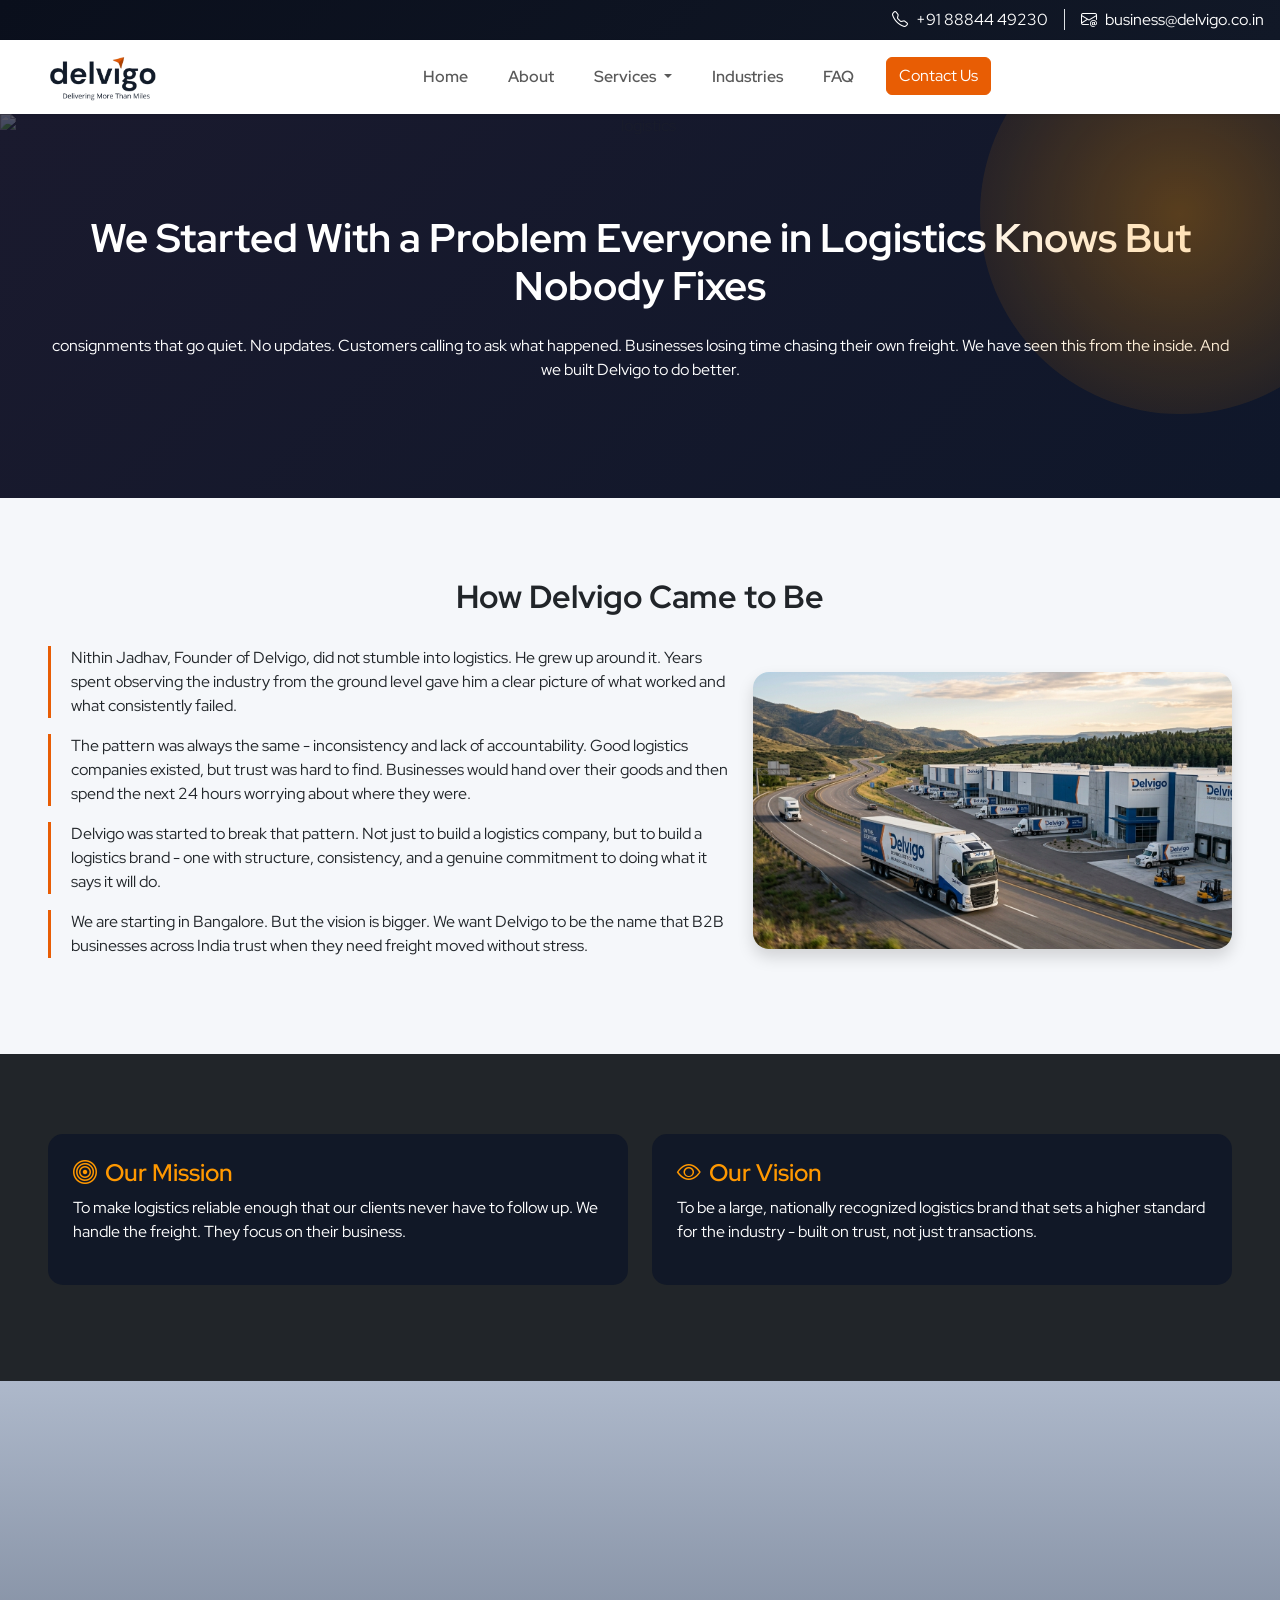
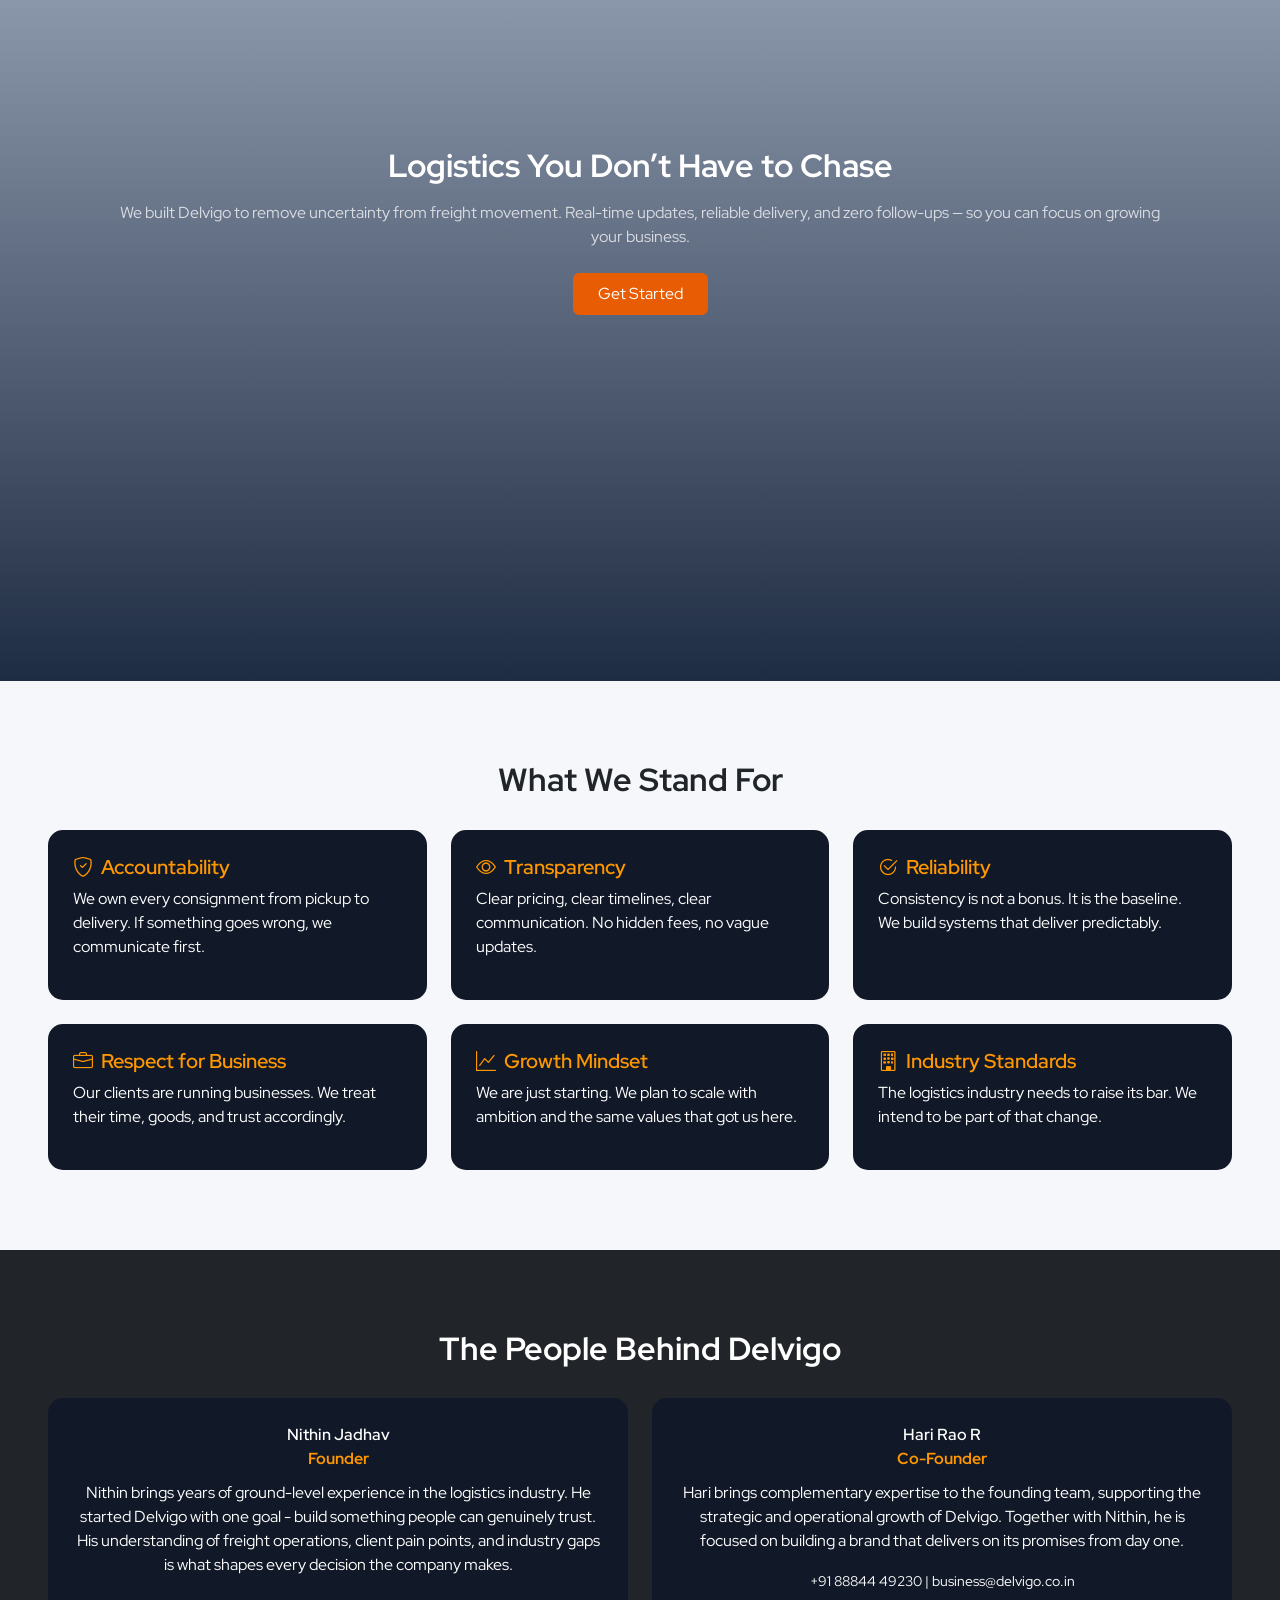
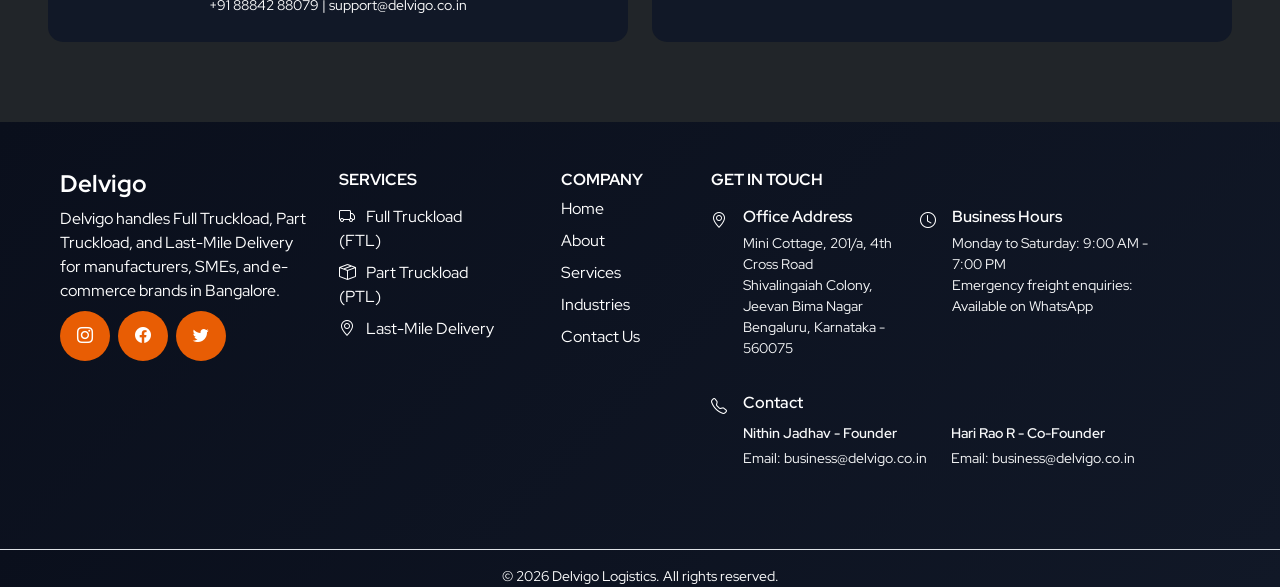
==== commit fd58c044: "abc" ====
--- a/public/about.html
+++ b/public/about.html
@@ -255,7 +255,7 @@
           <p class="text-white">
             Nithin brings years of ground-level experience in the logistics industry. He started Delvigo with one goal - build something people can genuinely trust. His understanding of freight operations, client pain points, and industry gaps is what shapes every decision the company makes.
           </p>
-          <!-- <small class="text-white">+91 88844 49230 | business@delvigo.co.in</small> -->
+          <small class="text-white">+91 88842 88079 | support@delvigo.co.in</small>
         </div>
       </div>
 
@@ -269,7 +269,7 @@
           <p class="text-white">
             Hari brings complementary expertise to the founding team, supporting the strategic and operational growth of Delvigo. Together with Nithin, he is focused on building a brand that delivers on its promises from day one.
           </p >
-          <!-- <small class="text-white">+91  98450 46361 | info@delvigo.co.in</small> -->
+          <small class="text-white">+91 88844 49230 | business@delvigo.co.in</small>
         </div>
       </div>
 
--- a/public/style/style.css
+++ b/public/style/style.css
@@ -36,7 +36,7 @@
   inset:0;
   background:#fff;
   z-index:99999;
-  display:flex;
+  display:none;
   justify-content:center;
   align-items:center;
 }
@@ -50,7 +50,7 @@
 
 /* HIDE WEBSITE INITIALLY */
 #main-content{
-  display:none;
+  display:block;
 }
 
    /* Top header */
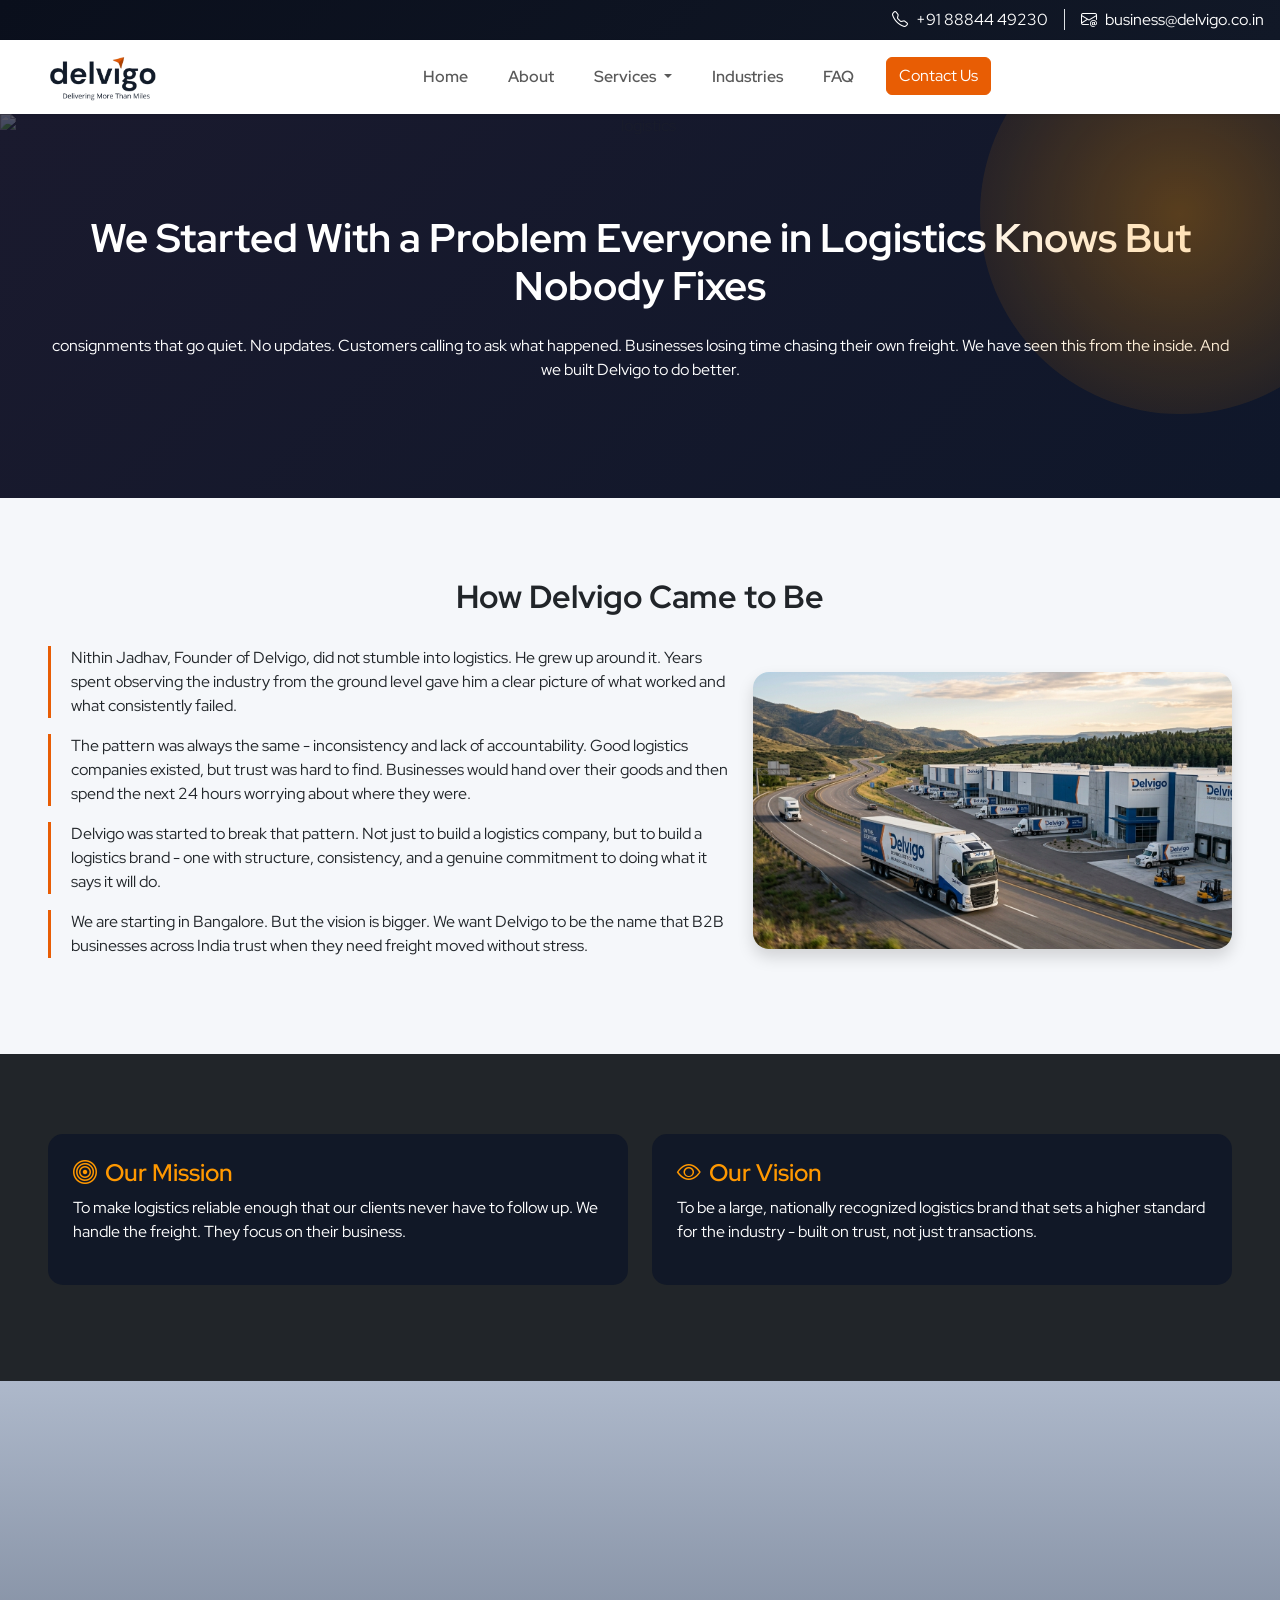
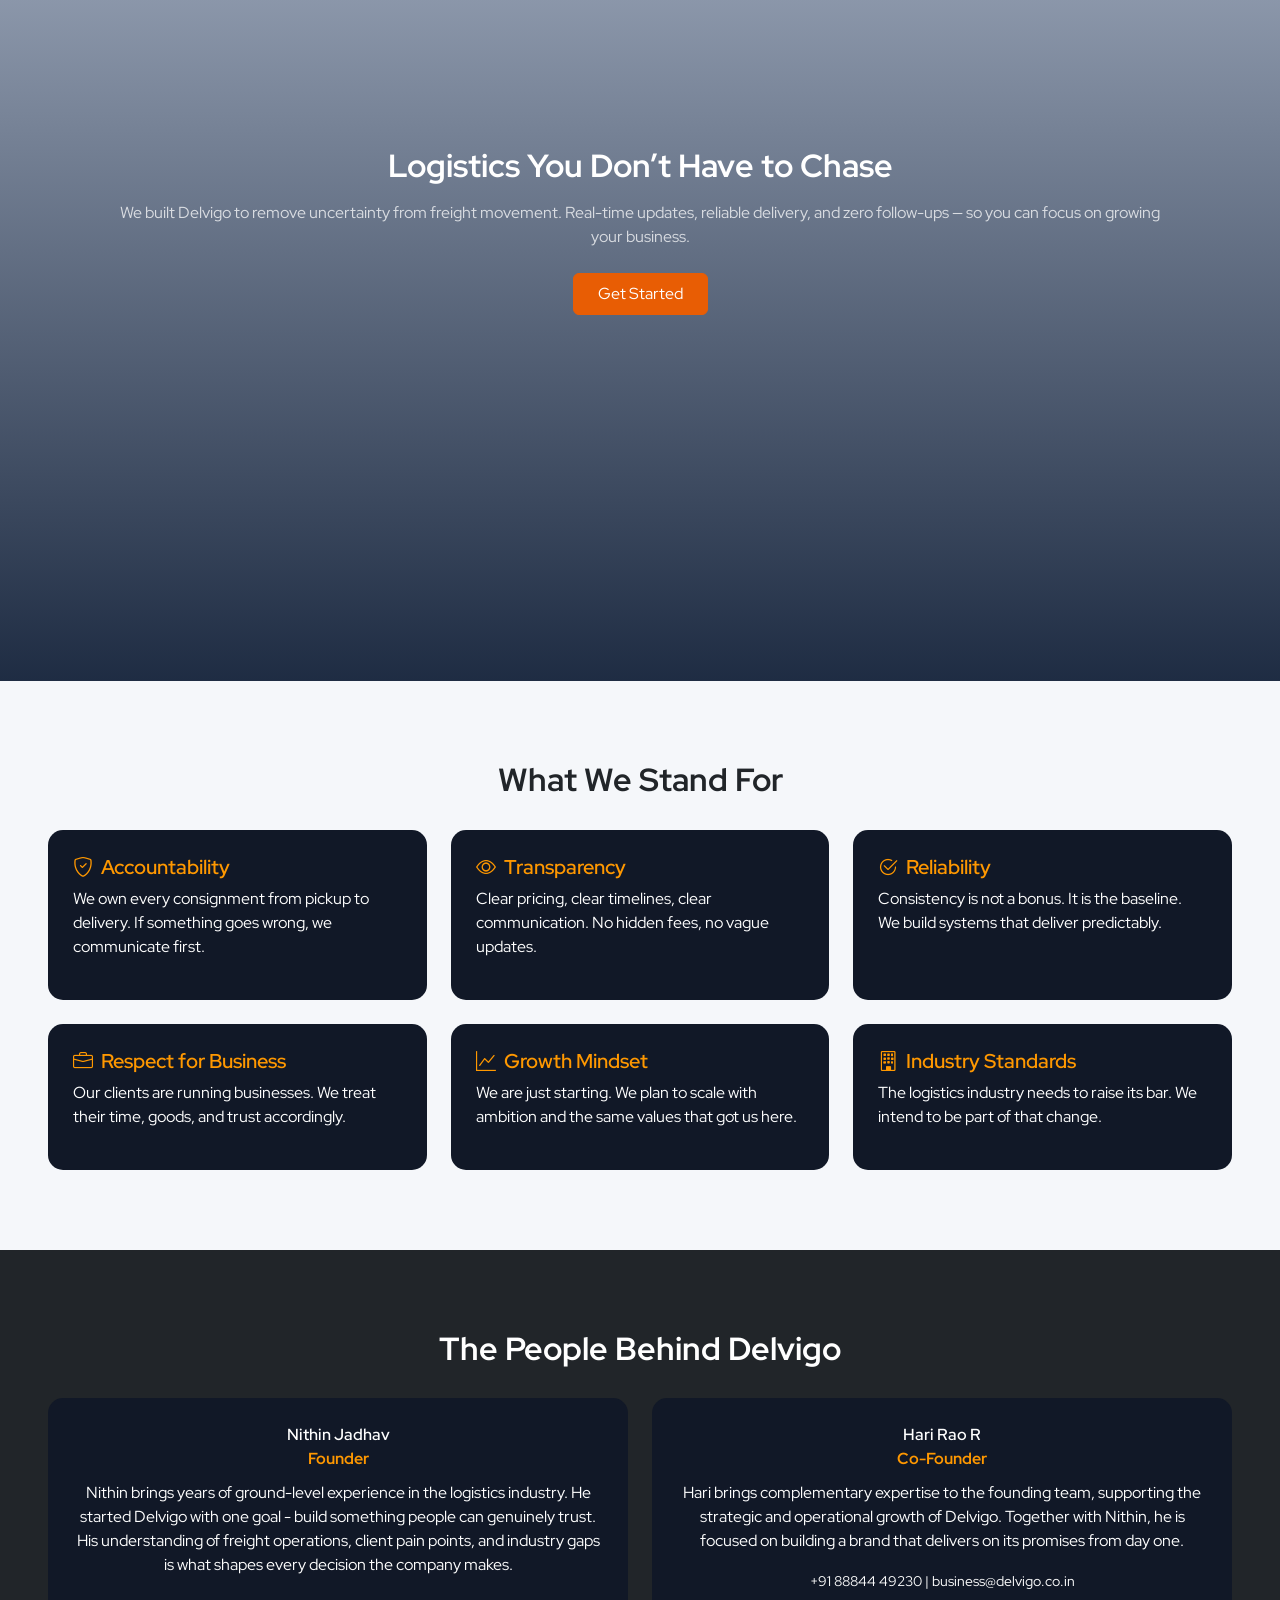
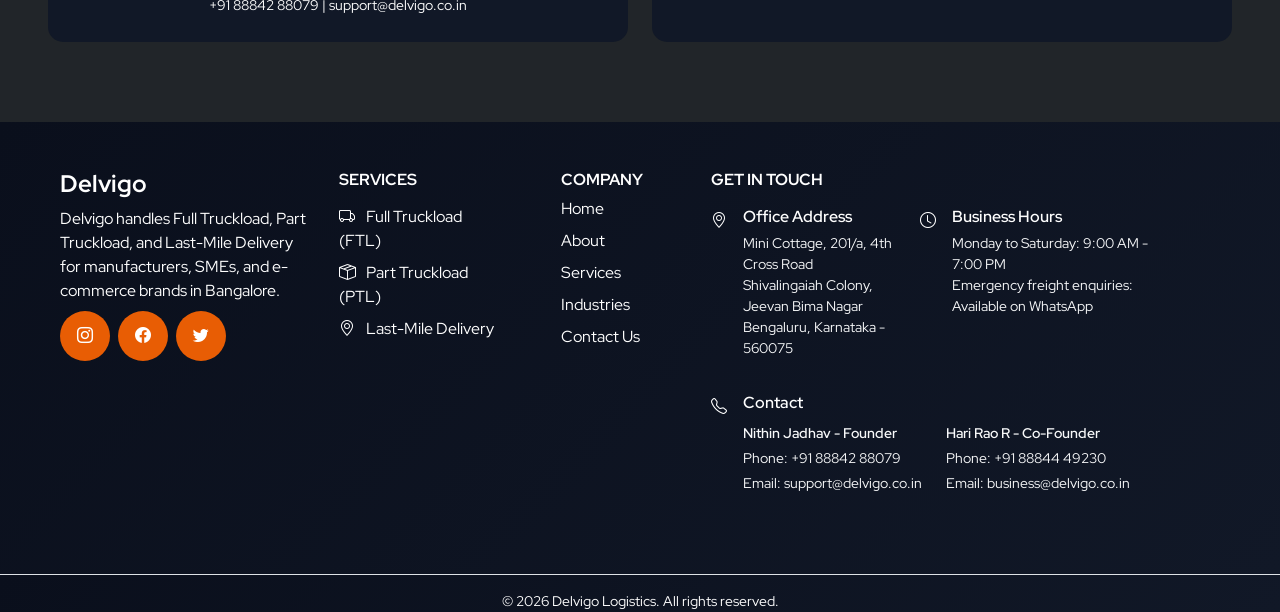
==== commit 80fbc13f: "abc" ====
--- a/public/about.html
+++ b/public/about.html
@@ -412,13 +412,13 @@
 
               <div>
                 <p class="mb-1 small text-light fw-semibold">Nithin Jadhav - Founder</p>
-                <!-- <p class="mb-1 small text-light">Phone / WhatsApp: +91 88844 49230</p> -->
-                <p class="mb-2 small text-light">Email: business@delvigo.co.in</p>
+                <p class="mb-1 small text-light">Phone: +91 88842 88079</p>
+                <p class="mb-2 small text-light">Email: support@delvigo.co.in</p>
               </div>
 
               <div>
                 <p class="mb-1 small text-light fw-semibold">Hari Rao R - Co-Founder</p>
-                <!-- <p class="mb-1 small text-light">Phone / WhatsApp: +91 88844 49230</p> -->
+                <p class="mb-1 small text-light">Phone: +91 88844 49230</p>
                 <p class="mb-0 small text-light">Email: business@delvigo.co.in</p>
               </div>
 
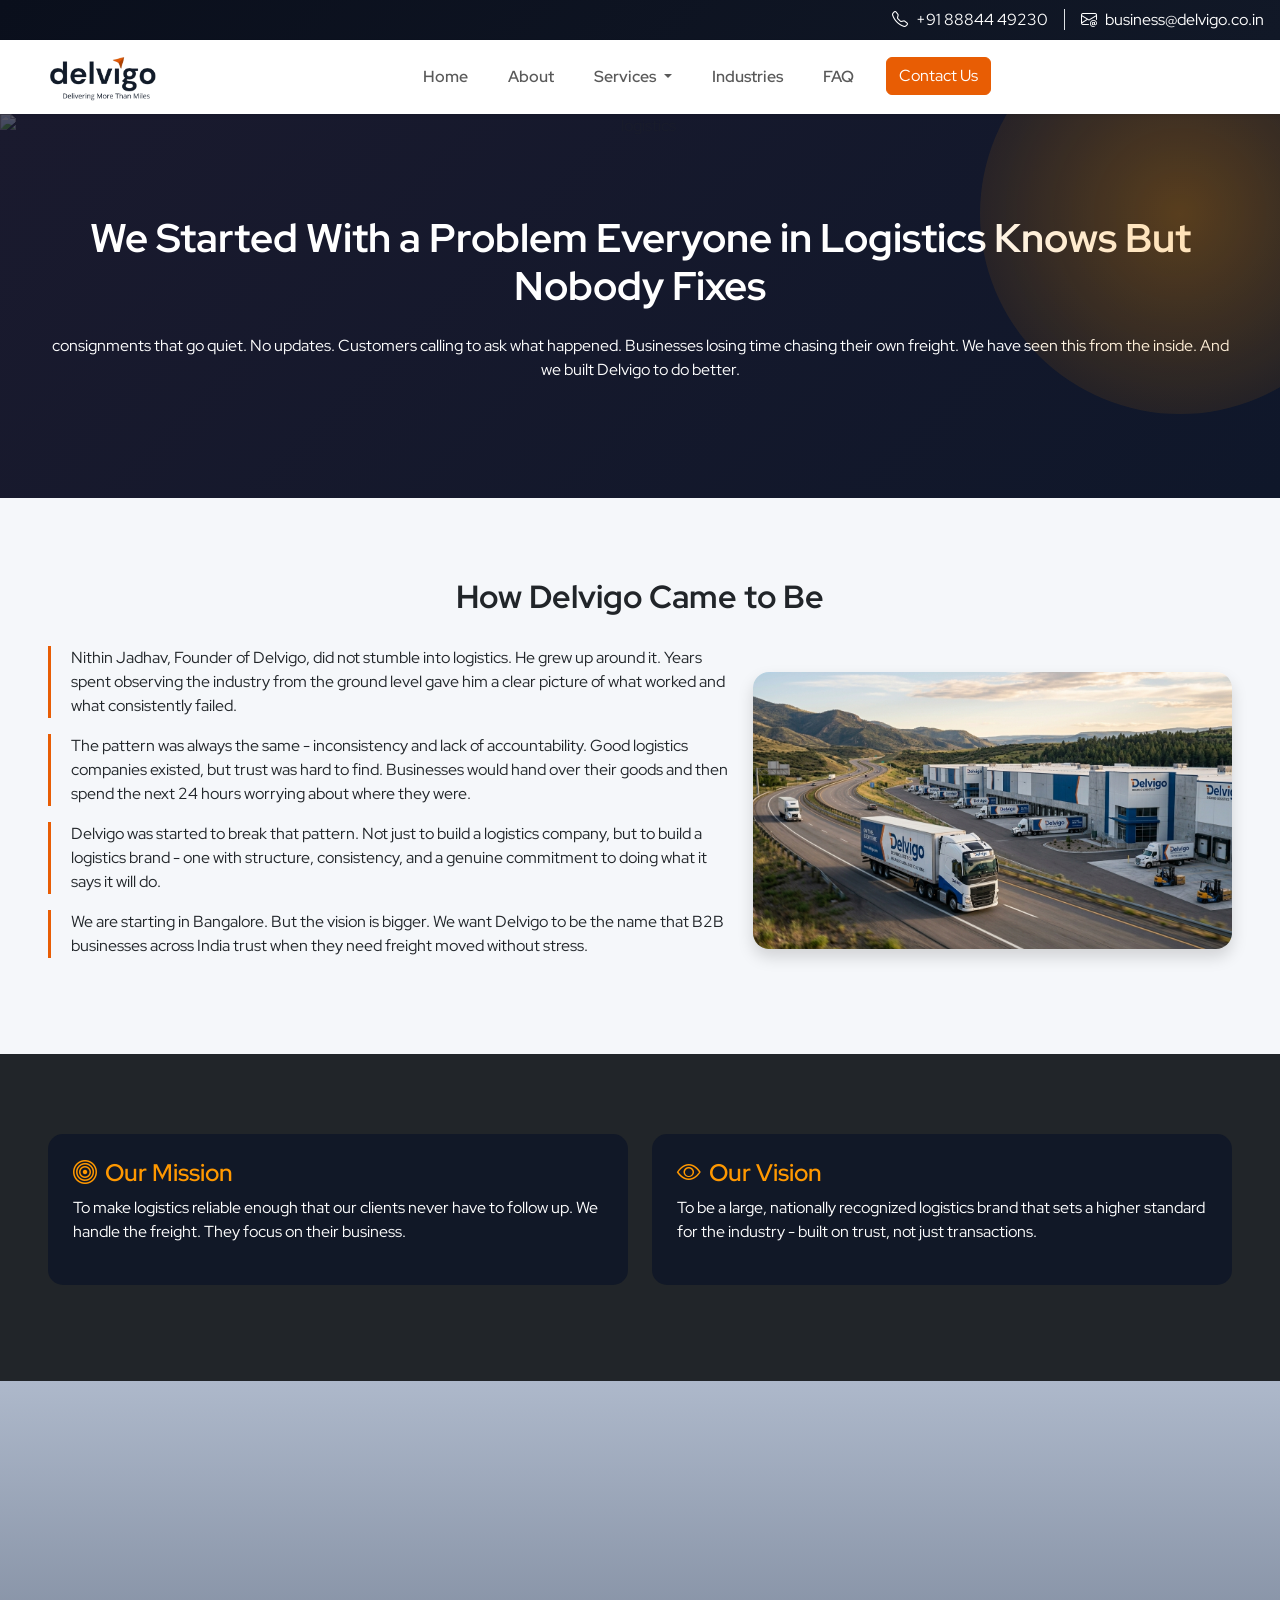
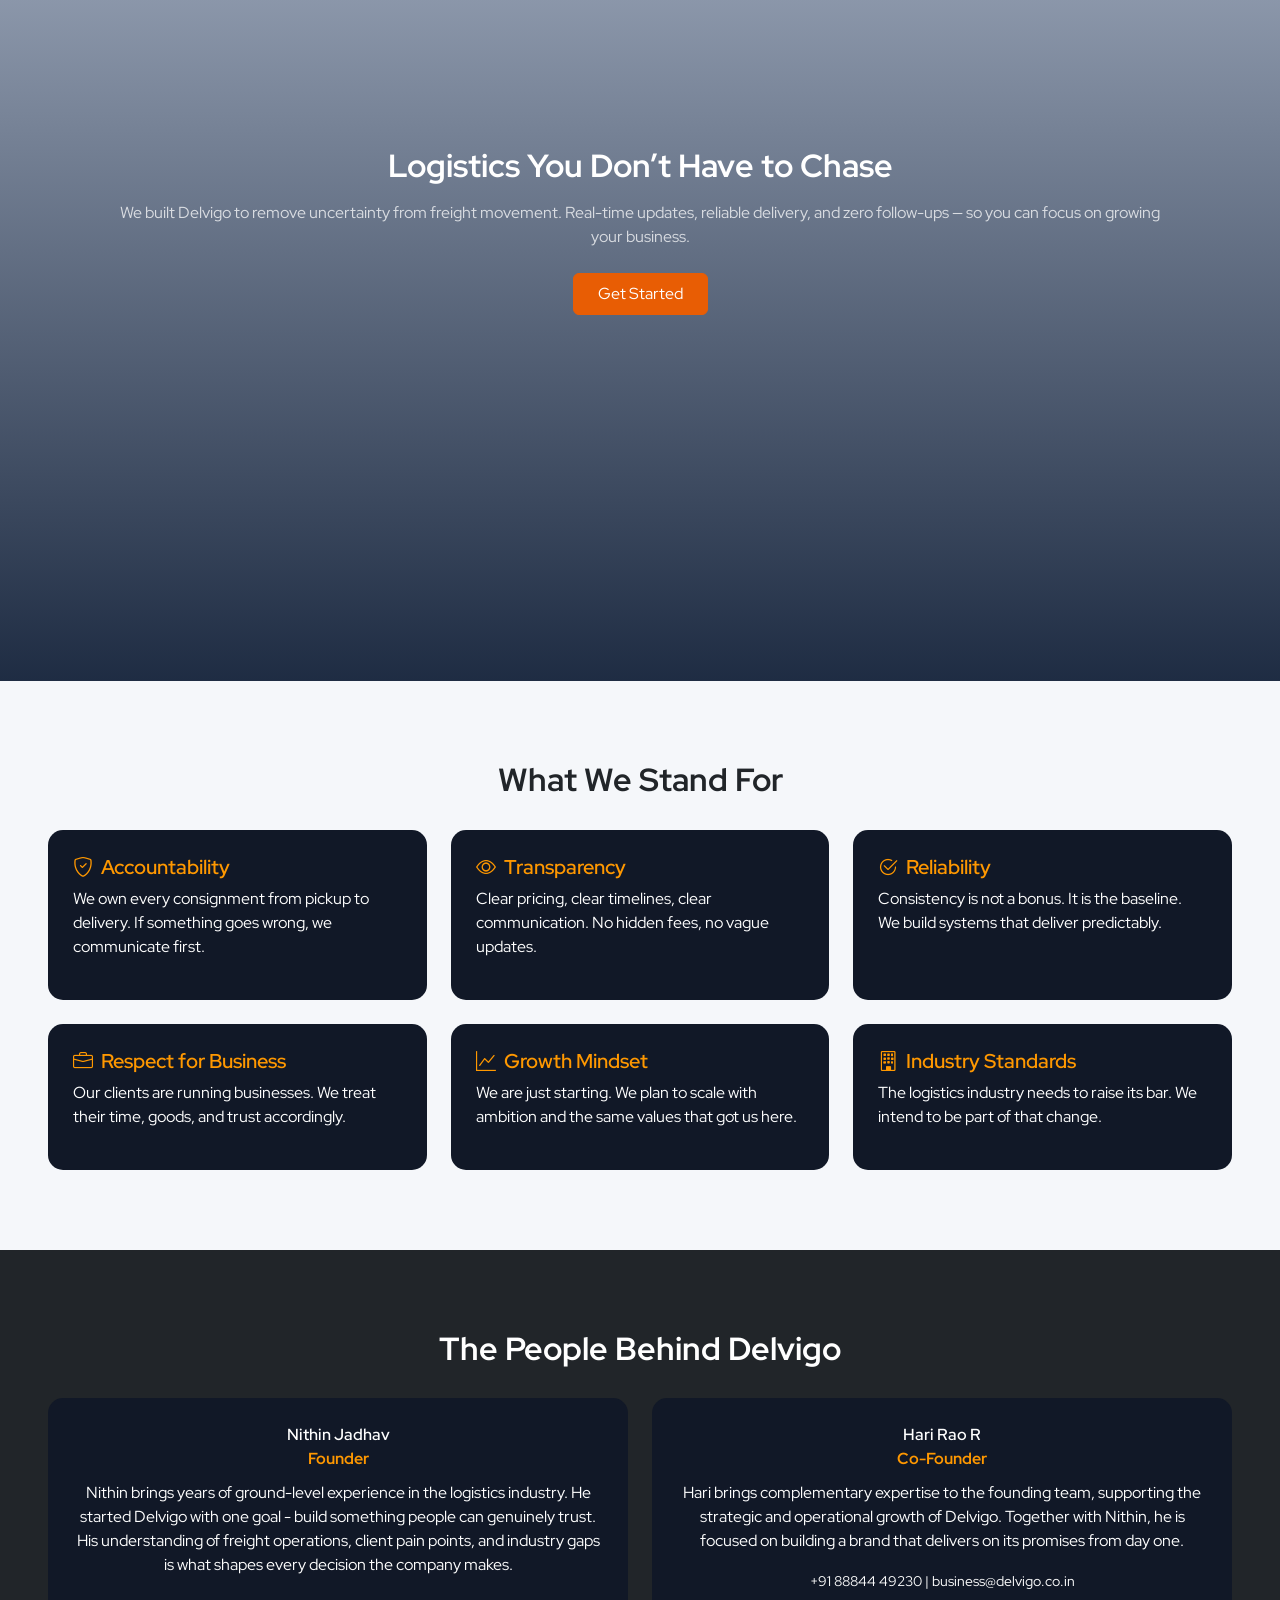
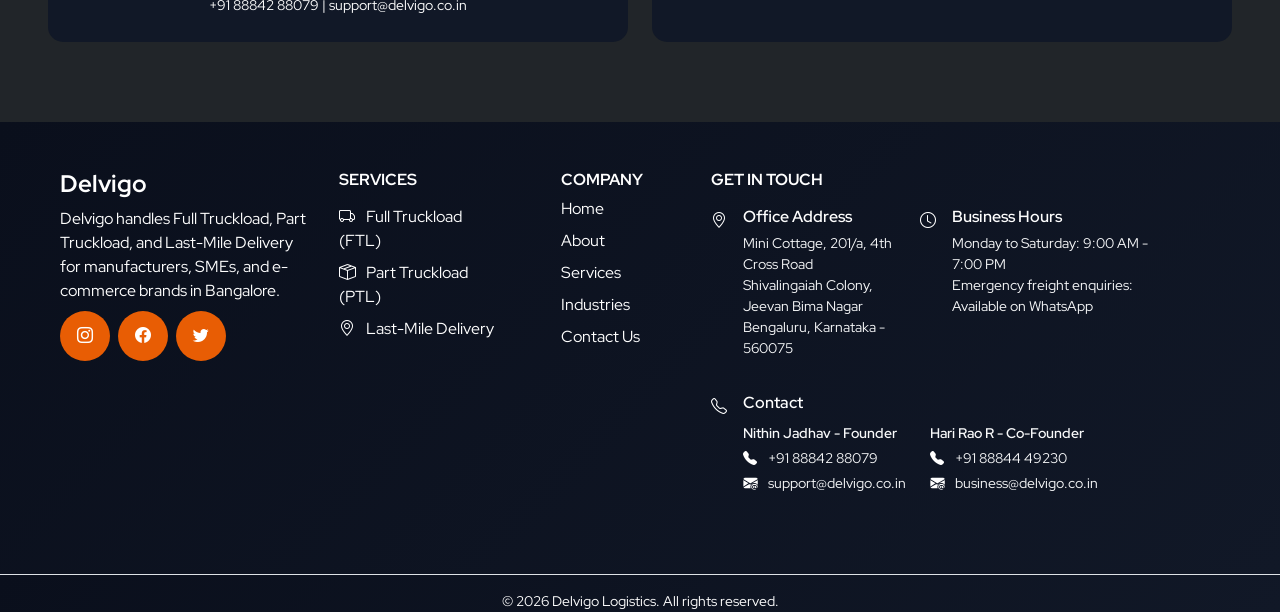
==== commit 91e2c036: "abc" ====
--- a/public/about.html
+++ b/public/about.html
@@ -412,14 +412,14 @@
 
               <div>
                 <p class="mb-1 small text-light fw-semibold">Nithin Jadhav - Founder</p>
-                <p class="mb-1 small text-light">Phone: +91 88842 88079</p>
-                <p class="mb-2 small text-light">Email: support@delvigo.co.in</p>
+                <p class="mb-1 small text-light"><i class="bi bi-telephone-fill text-white me-2"></i> +91 88842 88079</p>
+                <p class="mb-2 small text-light"><i class="bi bi-envelope-at-fill text-white me-2"></i> support@delvigo.co.in</p>
               </div>
 
               <div>
                 <p class="mb-1 small text-light fw-semibold">Hari Rao R - Co-Founder</p>
-                <p class="mb-1 small text-light">Phone: +91 88844 49230</p>
-                <p class="mb-0 small text-light">Email: business@delvigo.co.in</p>
+                <p class="mb-1 small text-light"><i class="bi bi-telephone-fill text-white me-2"></i> +91 88844 49230</p>
+                <p class="mb-0 small text-light"><i class="bi bi-envelope-at-fill text-white me-2"></i> business@delvigo.co.in</p>
               </div>
 
             </div>
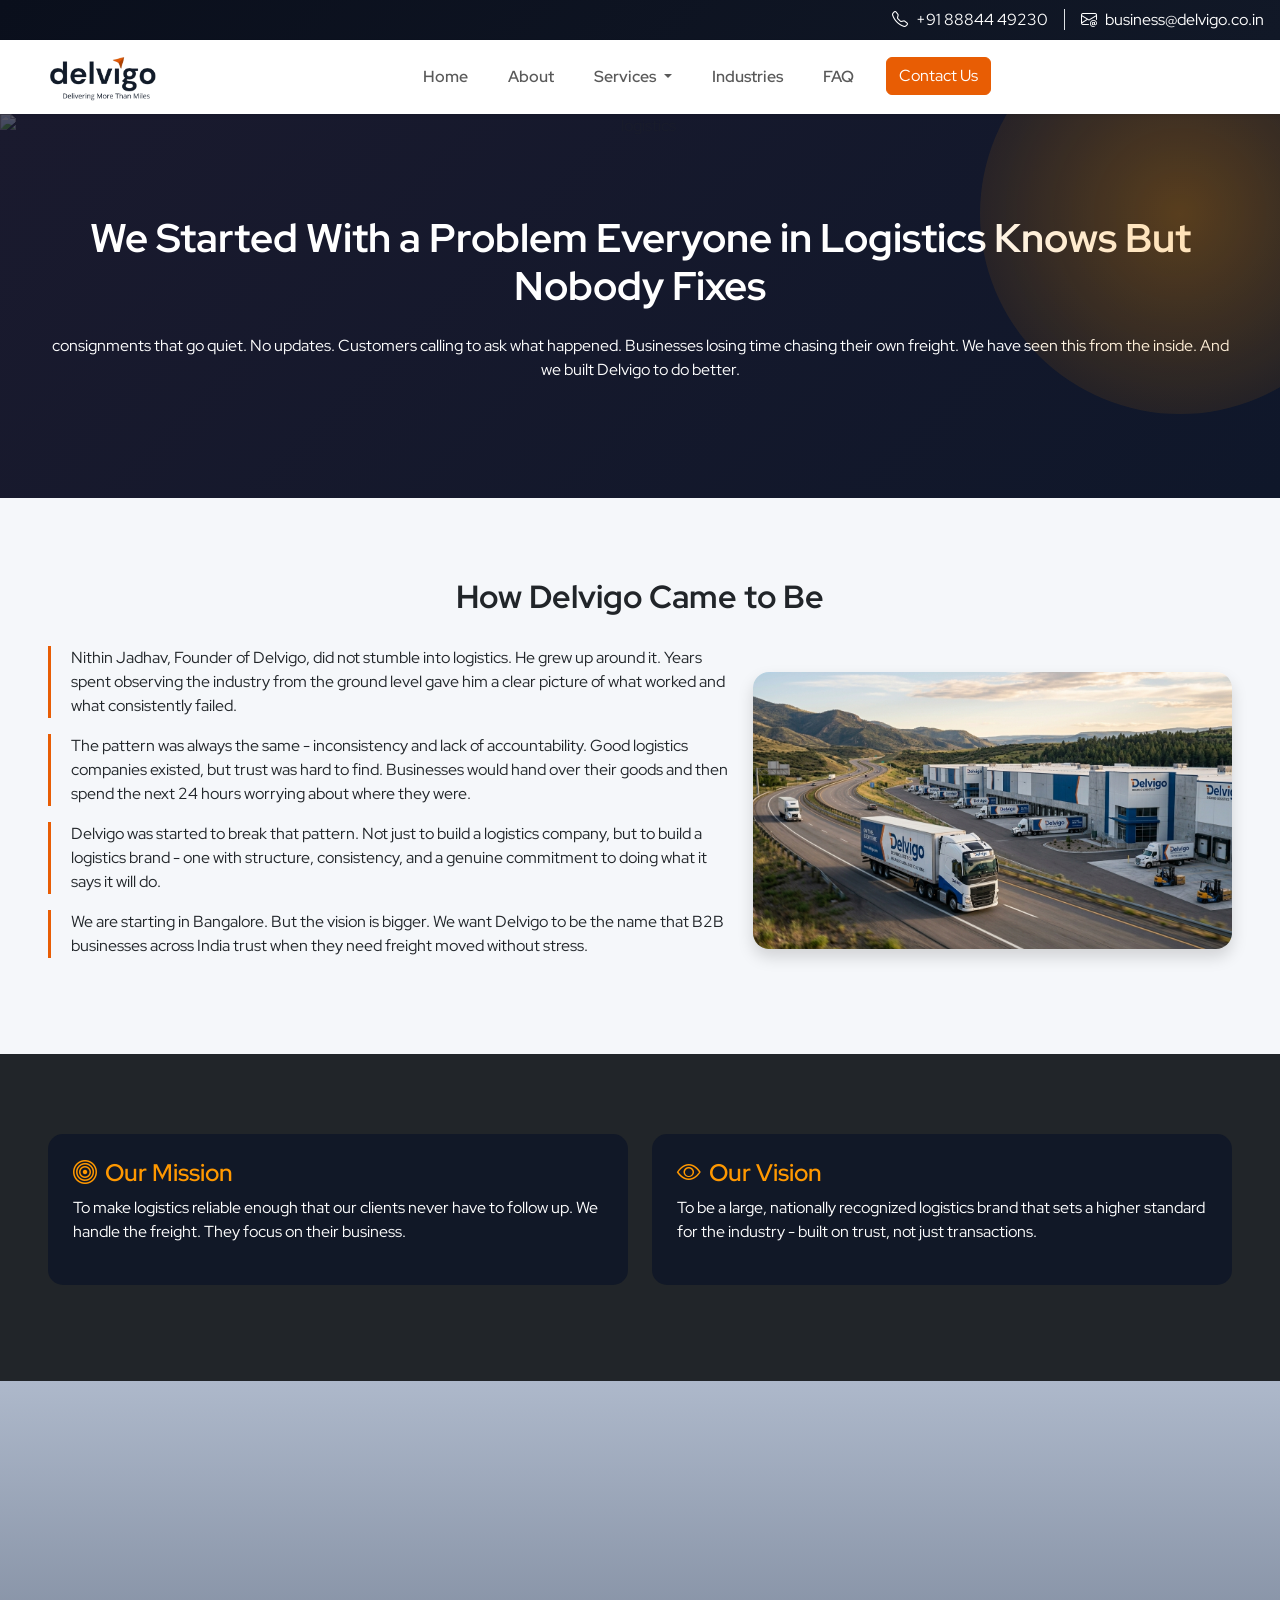
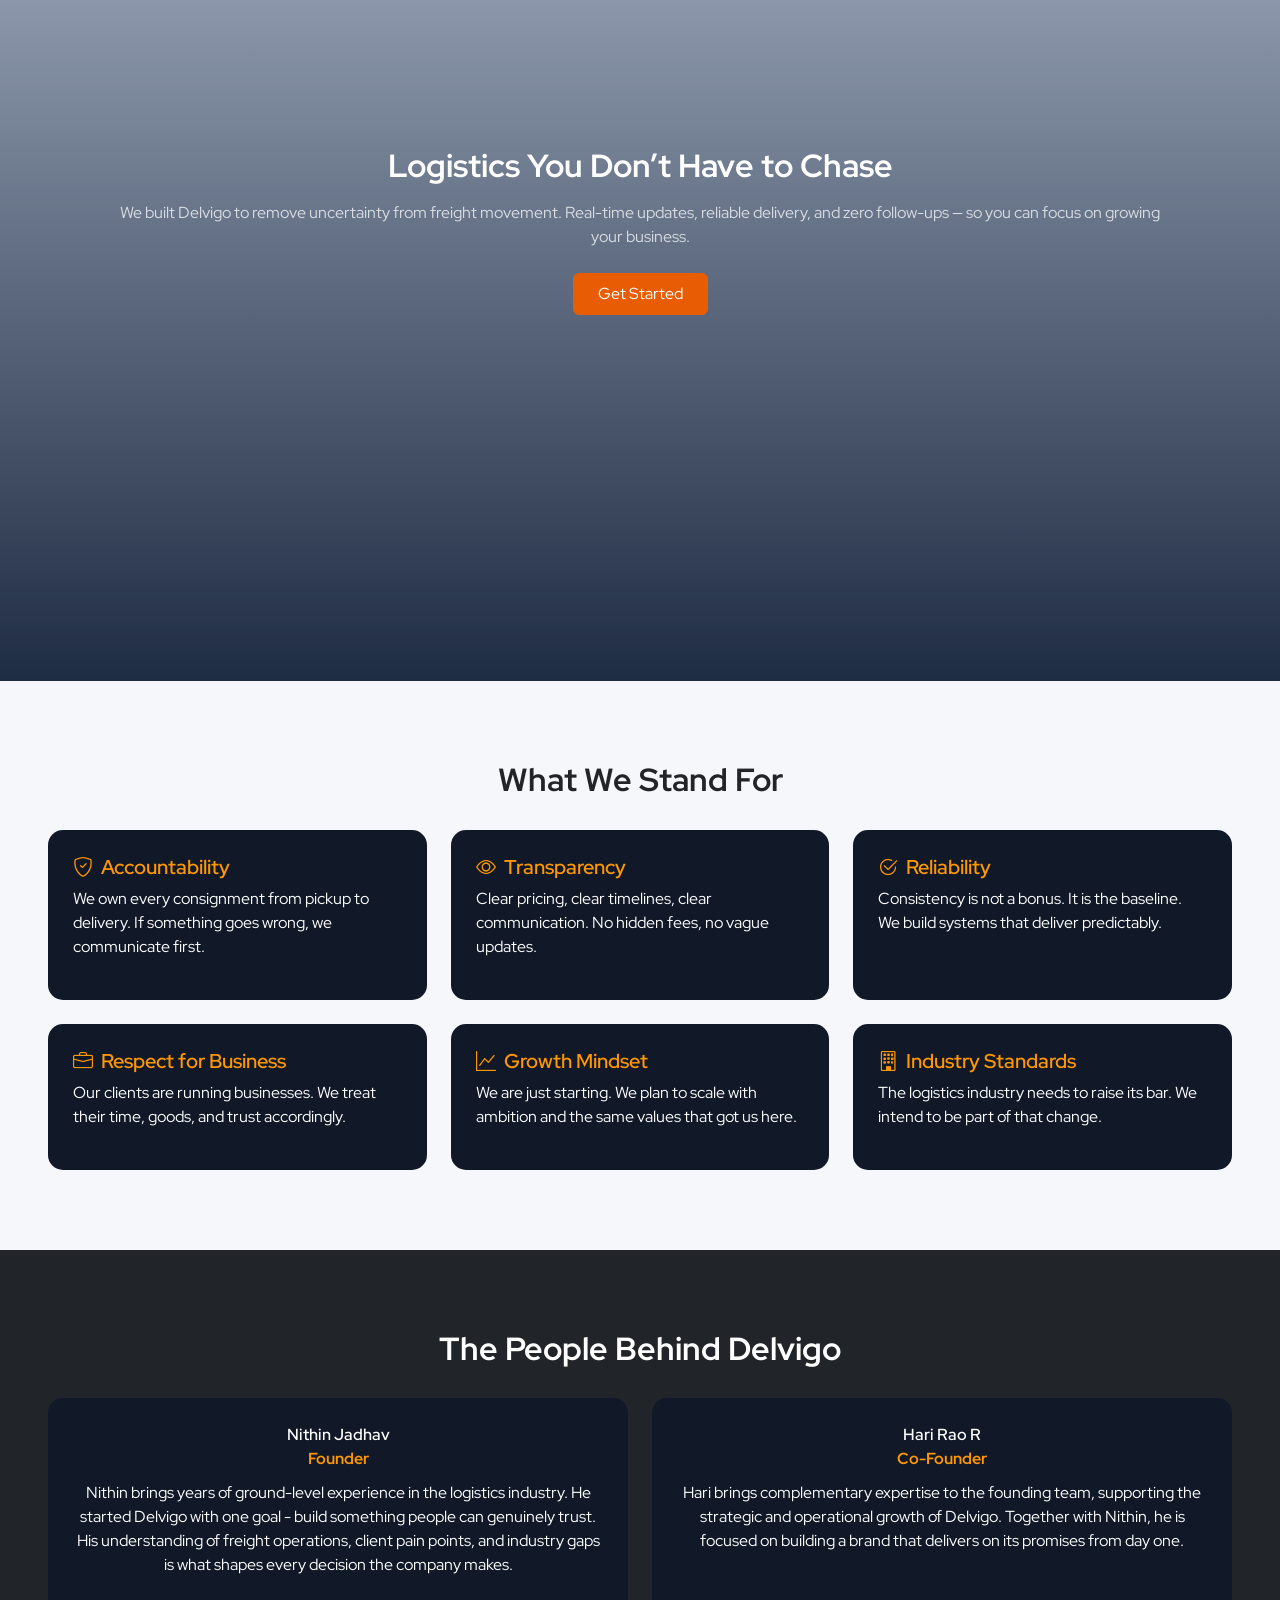
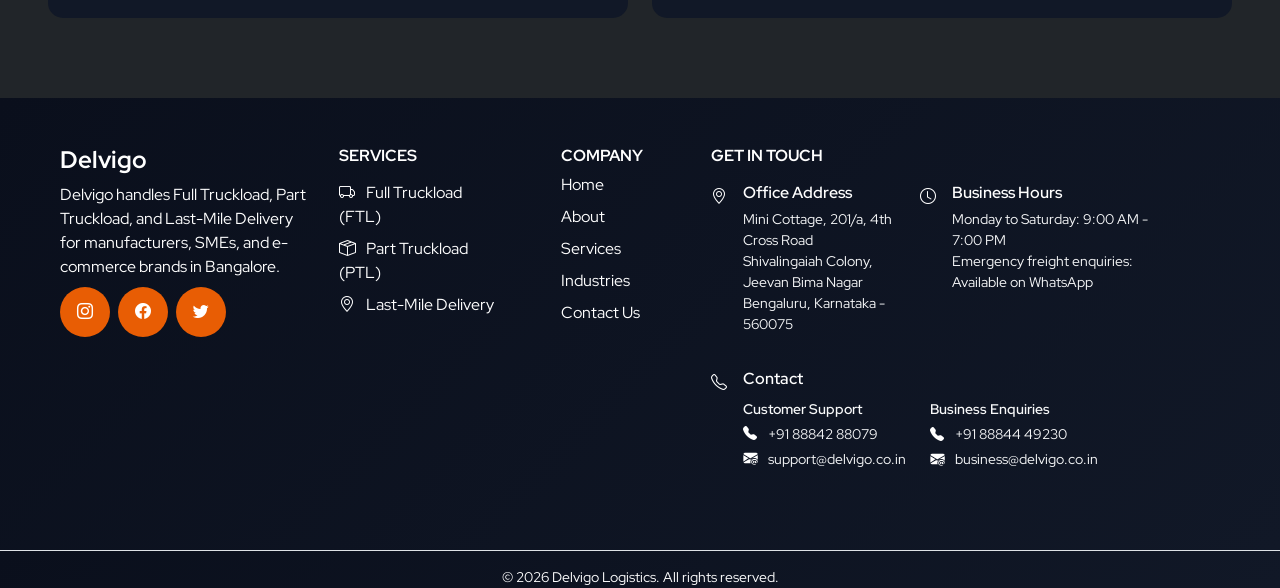
==== commit eea3fd6f: "abc" ====
--- a/public/about.html
+++ b/public/about.html
@@ -255,7 +255,7 @@
           <p class="text-white">
             Nithin brings years of ground-level experience in the logistics industry. He started Delvigo with one goal - build something people can genuinely trust. His understanding of freight operations, client pain points, and industry gaps is what shapes every decision the company makes.
           </p>
-          <small class="text-white">+91 88842 88079 | support@delvigo.co.in</small>
+          <!-- <small class="text-white">+91 88842 88079 | support@delvigo.co.in</small> -->
         </div>
       </div>
 
@@ -269,7 +269,7 @@
           <p class="text-white">
             Hari brings complementary expertise to the founding team, supporting the strategic and operational growth of Delvigo. Together with Nithin, he is focused on building a brand that delivers on its promises from day one.
           </p >
-          <small class="text-white">+91 88844 49230 | business@delvigo.co.in</small>
+          <!-- <small class="text-white">+91 88844 49230 | business@delvigo.co.in</small> -->
         </div>
       </div>
 
@@ -411,13 +411,13 @@
             <div class="d-flex flex-column flex-lg-row gap-4">
 
               <div>
-                <p class="mb-1 small text-light fw-semibold">Nithin Jadhav - Founder</p>
+                <p class="mb-1 small text-light fw-semibold">Customer Support</p>
                 <p class="mb-1 small text-light"><i class="bi bi-telephone-fill text-white me-2"></i> +91 88842 88079</p>
                 <p class="mb-2 small text-light"><i class="bi bi-envelope-at-fill text-white me-2"></i> support@delvigo.co.in</p>
               </div>
 
               <div>
-                <p class="mb-1 small text-light fw-semibold">Hari Rao R - Co-Founder</p>
+                <p class="mb-1 small text-light fw-semibold">Business Enquiries</p>
                 <p class="mb-1 small text-light"><i class="bi bi-telephone-fill text-white me-2"></i> +91 88844 49230</p>
                 <p class="mb-0 small text-light"><i class="bi bi-envelope-at-fill text-white me-2"></i> business@delvigo.co.in</p>
               </div>
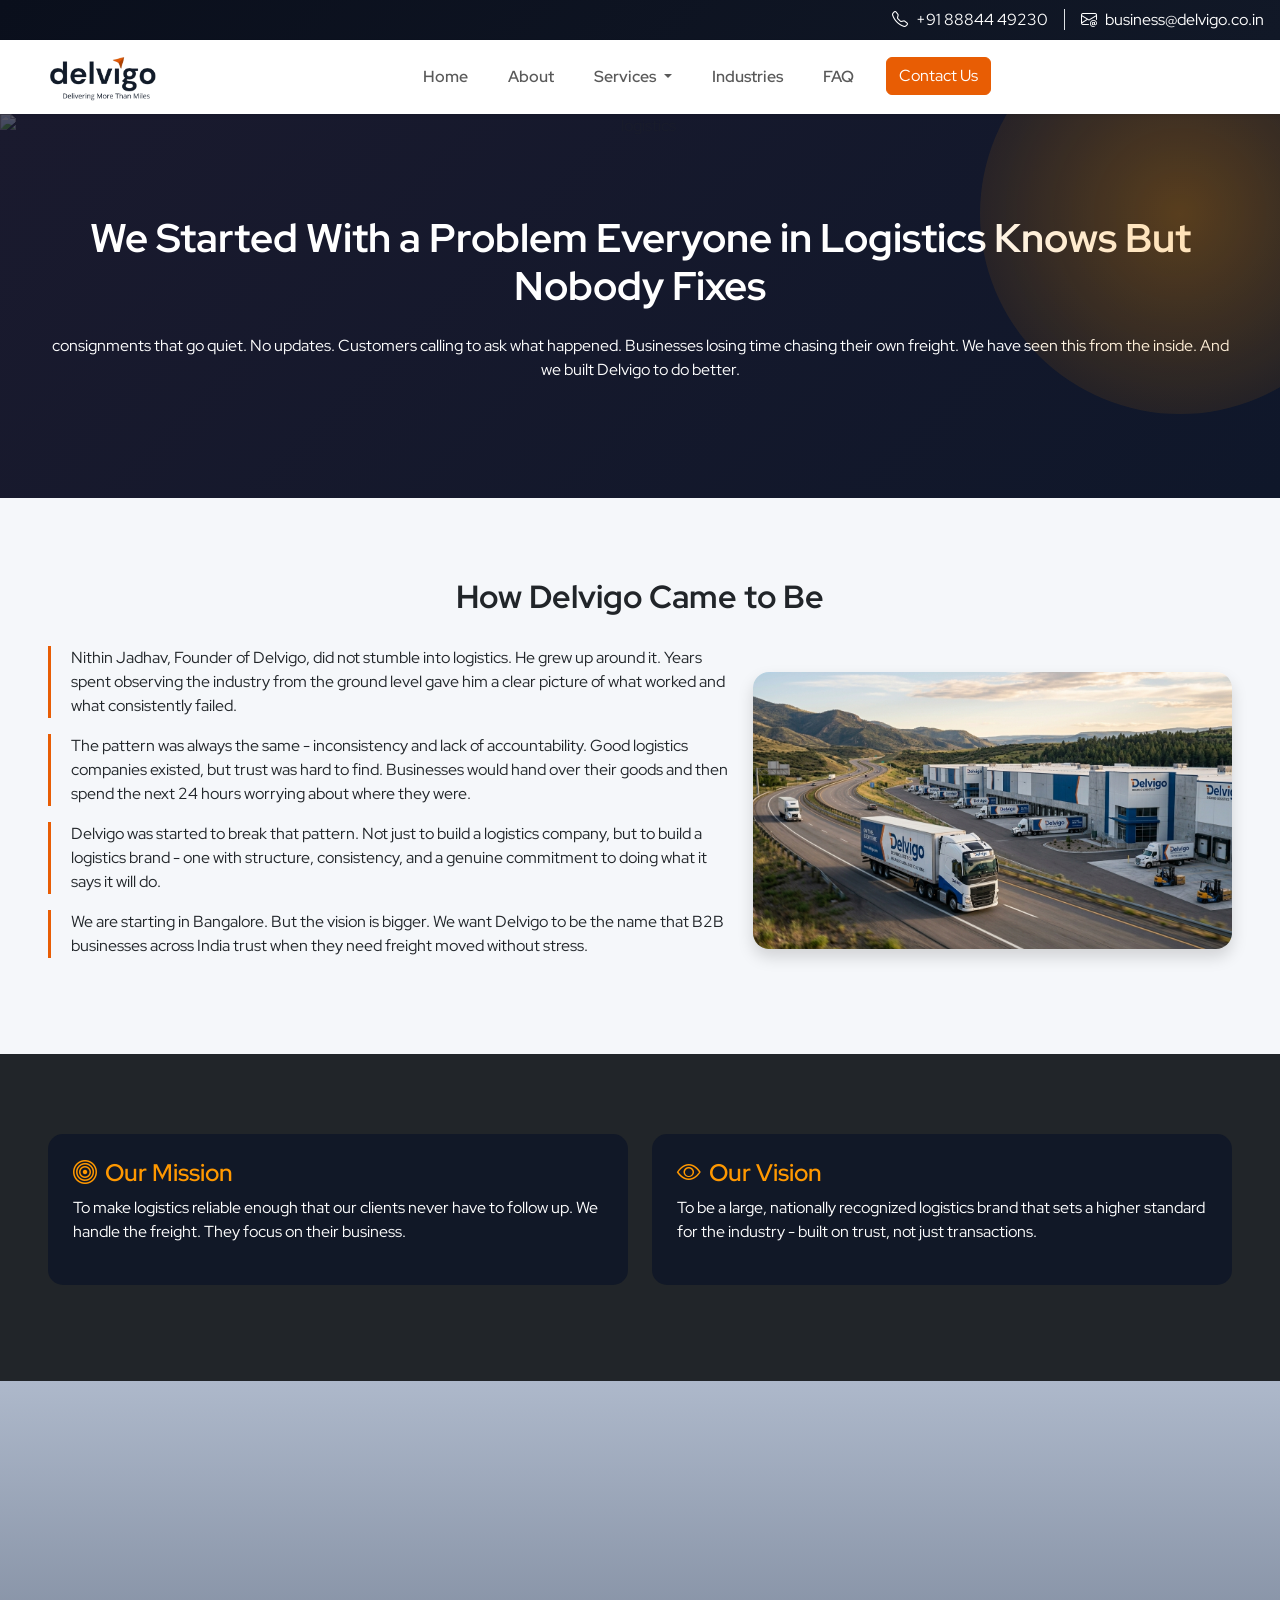
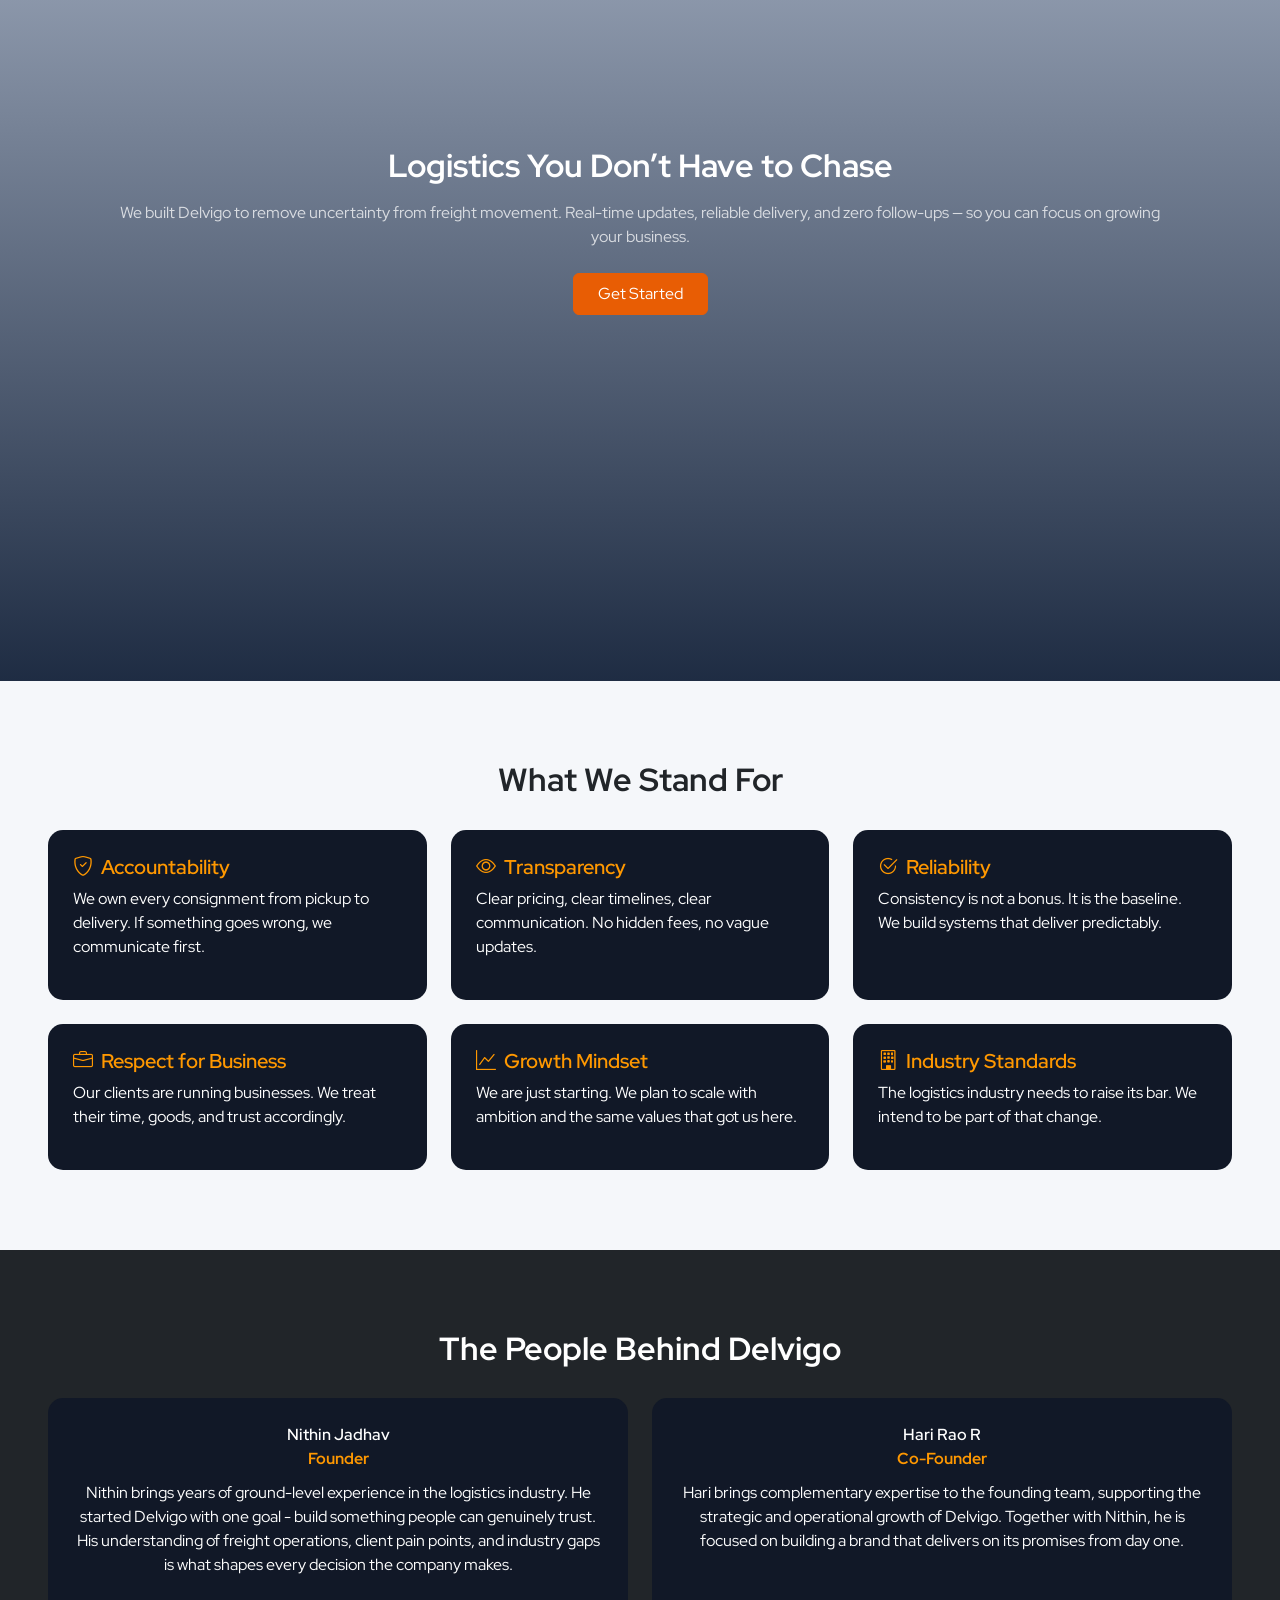
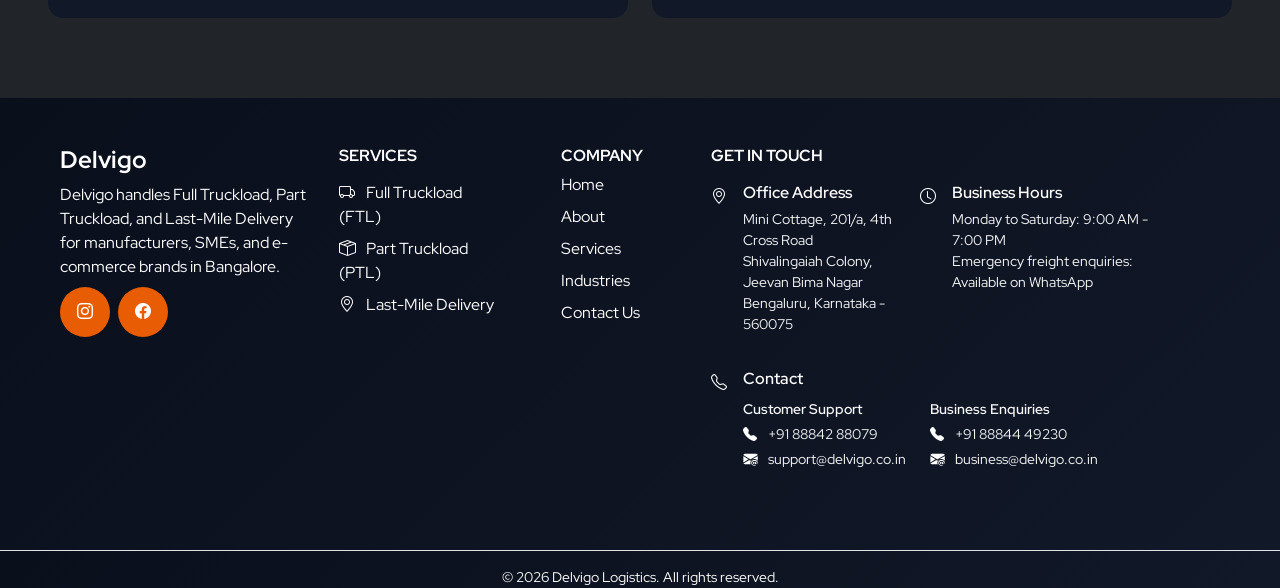
==== commit faa75c05: "abc" ====
--- a/public/about.html
+++ b/public/about.html
@@ -284,15 +284,15 @@
       <h4 class="p-0 m-0 fw-bold text-white mb-2" data-aos="zoom-in" data-aos-delay="100">Delvigo</h4>
       <p class="p-0 m-0  text-white mb-2" data-aos="zoom-in" data-aos-delay="200">Delvigo handles Full Truckload, Part Truckload, and Last-Mile Delivery for manufacturers, SMEs, and e-commerce brands in Bangalore.</p>
       <div class="d-flex align-items-center gap-2">
-        <div class="icon-footer" data-aos="zoom-in" data-aos-delay="300">
-          <i class="bi bi-instagram"></i>
+        <div  class="icon-footer" data-aos="zoom-in" data-aos-delay="300">
+           <a href="https://www.instagram.com/delvigo_official?igsh=MWVuOW9mN3l1N2FmdQ==" class="text-white text-decoration-none" target="_blank"> <i class="bi bi-instagram"></i></a>
         </div>
         <div class="icon-footer" data-aos="zoom-in" data-aos-delay="400">
-          <i class="bi bi-facebook"></i>
-        </div>
-        <div class="icon-footer" data-aos="zoom-in" data-aos-delay="500">
+          <a href="https://www.facebook.com/share/18NrJ21Rtu/" class="text-white text-decoration-none" target="_blank"><i class="bi bi-facebook"></i></a>
+        </div>
+        <!-- <div class="icon-footer" data-aos="zoom-in" data-aos-delay="500">
           <i class="bi bi-twitter"></i>
-        </div>
+        </div> -->
       </div>
     </div>
     
